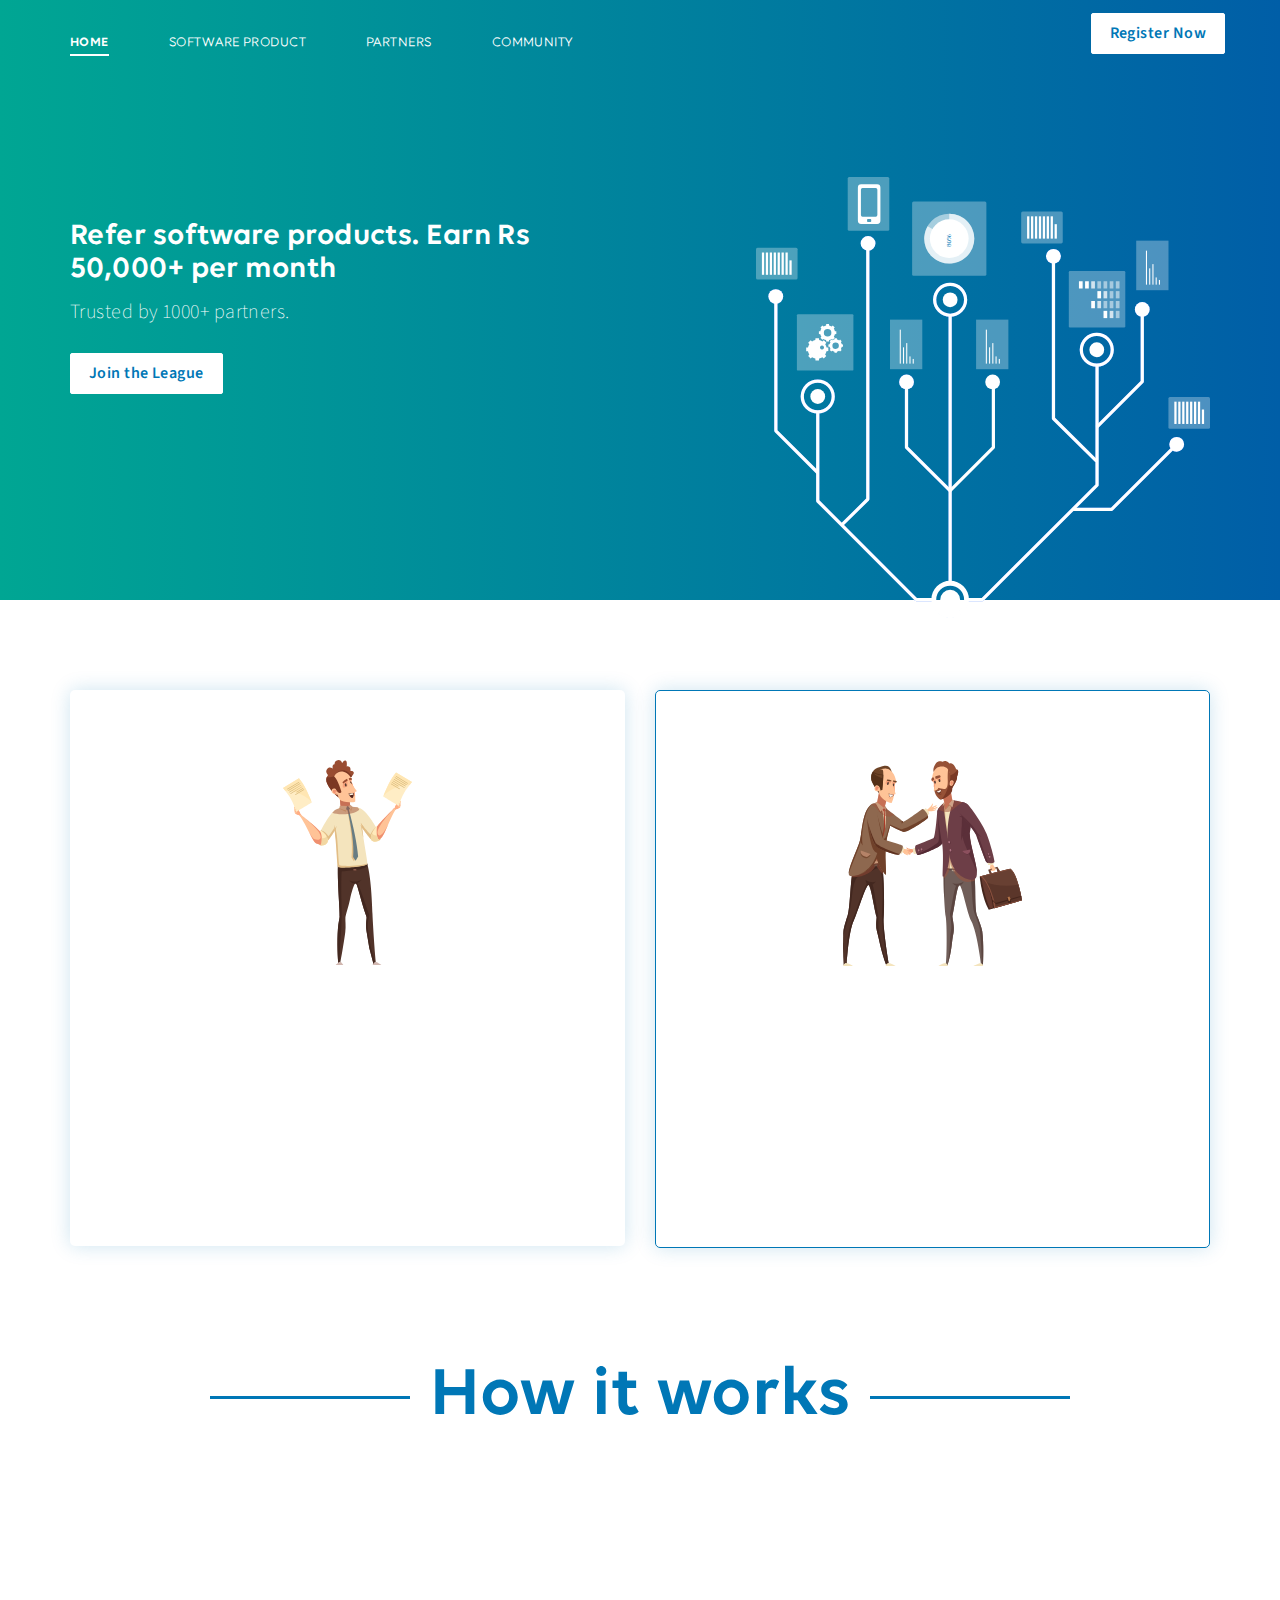
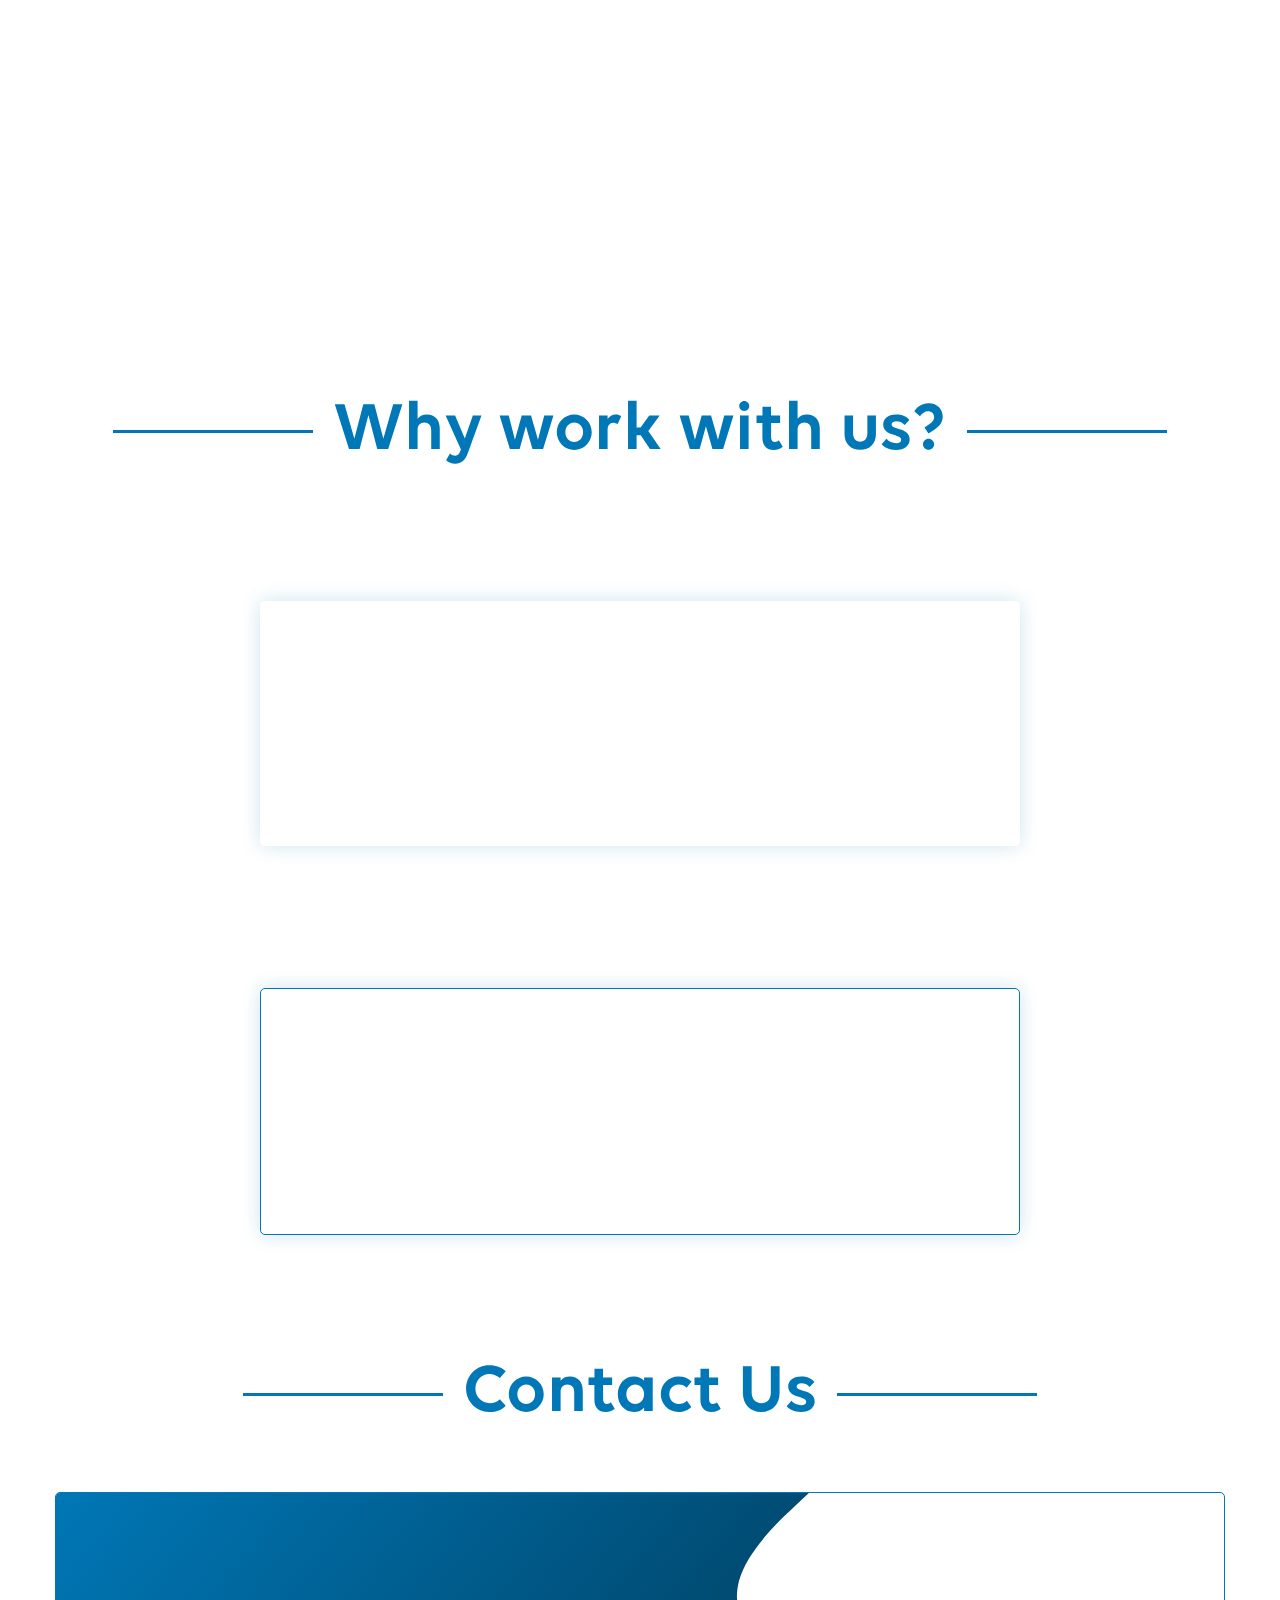
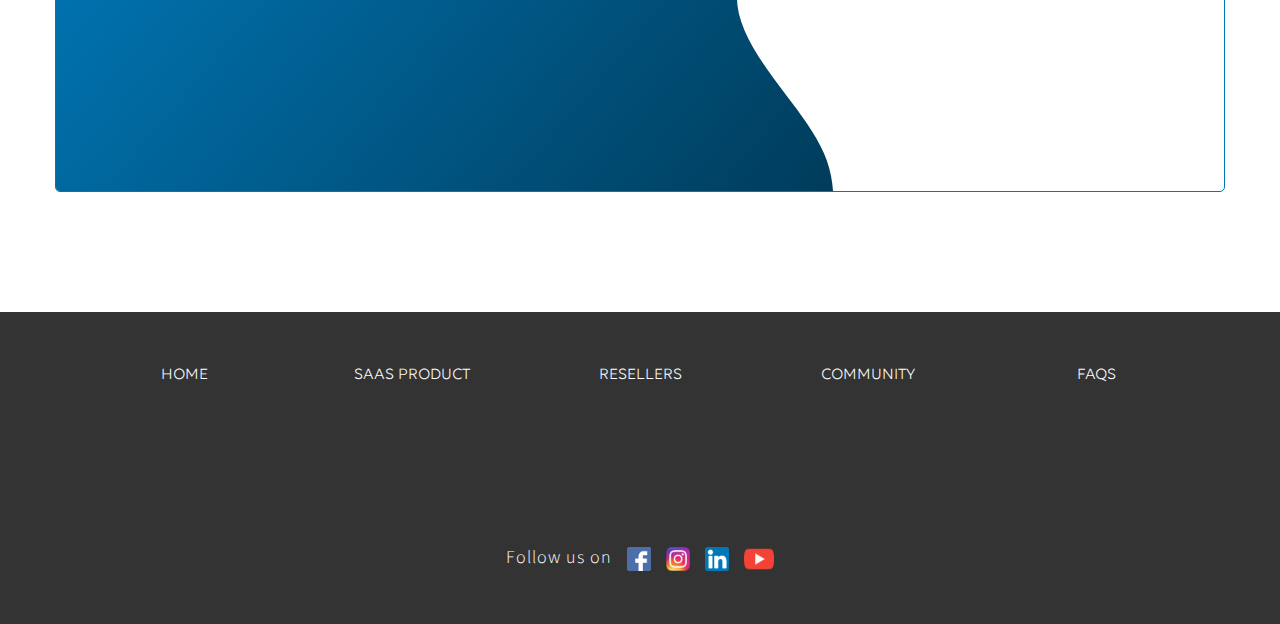
==== index.html @ a937698d "Update index.html" ====
<!DOCTYPE html PUBLIC "-//W3C//DTD XHTML 1.0 Strict//EN" "http://www.w3.org/TR/xhtml1/DTD/xhtml1-strict.dtd">
<html xmlns="http://www.w3.org/1999/xhtml">
<head>
  <title>Saas Products Interface</title>
  <meta name="description" content="" />
 <meta charset="utf-8" />
<meta http-equiv="X-UA-Compatible" content="IE=edge,chrome=1" />
<meta name="viewport" content="width=device-width, initial-scale=1" />
<link rel="icon" href="favicon.ico" type="image/x-icon">
<link rel="stylesheet" href="css/bootstrap.min.css" />
<link rel="stylesheet" href="css/animate.css" />
<link rel="stylesheet" href="css/font-awesome.min.css" />
<link rel="stylesheet" href="css/main.css" />
<link rel="stylesheet" href="fonts/volte.css" />
</head>

<body>
<!--header nav-->
<nav class="navbar navbar-default navbar-fixed-top" id="nav">
  <div class="container">
    <!-- Brand and toggle get grouped for better mobile display -->
    <div class="navbar-header pull-left">
      <button type="button" class="navbar-toggle collapsed" data-toggle="collapse" data-target="#bs-example-navbar-collapse-1" aria-expanded="false">
        <span class="sr-only">Toggle navigation</span>
        <span class="icon-bar"></span>
        <span class="icon-bar"></span>
        <span class="icon-bar"></span>
      </button>
<!--
      <a class="navbar-brand" href="index.php">
        <div class="clearfix"><img src="img/delight.svg"><sup>[BETA]</sup></div>
        <small class="ff">Delight programmed interface</small></a>
-->
    </div>
  <div class="collapse navbar-collapse pull-left" id="bs-example-navbar-collapse-1">      
      <ul class="nav navbar-nav">
          <li class="active"><a href="javascript:void(0)">HOME</a></li>
          <li><a href="https://saas.onepartner.in/#/" target="_blank">SOFTWARE PRODUCT</a></li>
          <li><a href="https://reseller.onepartner.in/#/" target="_blank">PARTNERS</a></li>
          <li><a href="https://community.onepartner.in/" target="_blank">COMMUNITY</a></li>
      </ul>
    </div>
	<ul class="nav navbar-nav navbar-right pull-right">
          <li>
		  	<div class="btn-nav"><a class="btn btn-white navbar-btn" href="#section2">Register Now</a>
            </div>
		  </li>
      </ul>  
	  <!-- /.navbar-collapse -->
  </div><!-- /.container-fluid -->
</nav>
	

<!--// header nav-->

<!--Banner-->
<div class="banner">
    <div class="container">
		<div class="clearfix row">
			<div class="col-md-6">
				<h2 class="wow fadeInDown" data-wow-delay=".20s">Refer software products. Earn Rs 50,000+ per month</h2>
				<p class="wow fadeInDown" data-wow-delay=".30s">Trusted by 1000+ partners.</p>        
				<a href="#section2" class="btn btn-white wow fadeIn" data-wow-delay=".60s">Join the League</a>
			</div>
			<div class="col-md-6">
				<img class="wow fadeInRight" data-wow-delay=".30s" src="images/banner.svg">
			</div>
		</div>
    </div>
</div>
<!--//Banner-->

	
<!-- Product-partner -->
<div class="propart" id="section2">
    <div class="container">
		<div class="clearfix row">
			<div class="col-md-6 text-center">
				<aside class="probox">
					<img class="wow fadeIn" data-wow-delay=".20s" src="images/saas-product.svg">
					<p class="wow fadeInUp" data-wow-delay=".40s">I'm a</p>
					<h3 class="wow fadeInUp" data-wow-delay=".50s">Software Product</h3>
					<p class="wow fadeInUp" data-wow-delay=".60s">List and create your partnership deals.</p>
					<!-- <a href="javascript:void(0)" class="btn wide btn-primary wow fadeIn mrT2" data-wow-delay=".40s">List Now</a> -->
					<a class="typeform-share button btn wide btn-primary wow fadeIn mrT2" href="https://form.typeform.com/to/AAhf4cL3" data-mode="popup"  target="_blank">List Now</a> <script> (function() { var qs,js,q,s,d=document, gi=d.getElementById, ce=d.createElement, gt=d.getElementsByTagName, id="typef_orm_share", b="https://embed.typeform.com/"; if(!gi.call(d,id)){ js=ce.call(d,"script"); js.id=id; js.src=b+"embed.js"; q=gt.call(d,"script")[0]; q.parentNode.insertBefore(js,q) } })() </script>
				</aside>
			</div>
			<div class="col-md-6 text-center">
				<aside class="resbox">
					<img class="wow fadeIn" data-wow-delay=".20s" src="images/reseller-partner.svg">
					<p class="wow fadeInUp" data-wow-delay=".40s">I'm a</p>
					<h3 class="wow fadeInUp" data-wow-delay=".50s">Reseller Partner</h3>
					<p class="wow fadeInUp" data-wow-delay=".60s">Apply to get access to Software Products.</p>
					<!-- <a href="javascript:void(0)" class="btn wide btn-default wow fadeIn mrT2" data-wow-delay=".40s">Apply Now</a> -->
					<a class="typeform-share button btn wide btn-default wow fadeIn mrT2" href="https://form.typeform.com/to/MLAmhXYV" data-mode="popup"  target="_blank">Apply Now </a> <script> (function() { var qs,js,q,s,d=document, gi=d.getElementById, ce=d.createElement, gt=d.getElementsByTagName, id="typef_orm_share", b="https://embed.typeform.com/"; if(!gi.call(d,id)){ js=ce.call(d,"script"); js.id=id; js.src=b+"embed.js"; q=gt.call(d,"script")[0]; q.parentNode.insertBefore(js,q) } })() </script>
				</aside>
			</div>
		</div>
    </div>
</div>
<!-- // Product-partner -->
	
	

<!--How it works-->
<div class="hiw" id="learning">
    <div class="container">
		<h3 class="hdline">How it works</h3>
		<h4 class="wow fadeIn" data-wow-delay=".20s">For Software Products</h4>
		<div class="clearfix">
			<div class="col-md-4 wow fadeInLeft" data-wow-delay=".20s">
				List your product affiliate/reseller programs.
			</div>
			<div class="col-md-1 wow rollIn" data-wow-delay="1.2s">
				<i class="fa fa-chevron-right"></i>
			</div>
			<div class="col-md-4 wow fadeInLeft" data-wow-delay=".80s">
				We will connect you with verified partners.
			</div>
			<div class="col-md-1 wow rollIn" data-wow-delay="1.5s">
				<i class="fa fa-chevron-right"></i>
			</div>
			<div class="col-md-2 wow fadeInLeft" data-wow-delay="1.20s">
				Generate leads!
			</div>
		</div>
		
		<h4 class="wow fadeIn" data-wow-delay=".40s">For Partners</h4>
		<div class="clearfix">
			<div class="col-md-4 wow fadeInLeft" data-wow-delay=".40s">
				List your profile and partner with Software products.
			</div>
			<div class="col-md-1 wow rollIn" data-wow-delay="1.4s">
				<i class="fa fa-chevron-right"></i>
			</div>
			<div class="col-md-4 wow fadeInLeft" data-wow-delay="1s">
				We will help you get learning <br class="hidden-xs"> materials.
			</div>
			<div class="col-md-1 wow rollIn" data-wow-delay="1.7s">
				<i class="fa fa-chevron-right"></i>
			</div>
			<div class="col-md-2 pdT15 wow fadeInLeft" data-wow-delay="1.40s">
				Refer more! <br class="hidden-xs"> Earn more!
			</div>
		</div>
    </div>
	
</div>
<!--//How it works-->
	
<!--What you can get-->
<div class="wycg">
    <div class="container">
		<h3 class="hdline">Why work with us?</h3>
		<h4 class="wow fadeIn" data-wow-delay=".20s">For Software Products</h4>
		<div class="clearfix">
			<div class="col-md-8 col-md-offset-2">
				<ul>
					<li class="wow fadeInUp" data-wow-delay=".20s"><b>&bull;</b> Global outreach</li>
					<li class="wow fadeInUp" data-wow-delay=".30s"><b>&bull;</b> 1000+ partners</li>
					<li class="wow fadeInUp" data-wow-delay=".40s"><b>&bull;</b> Verified profiles</li>
					<li class="wow fadeInUp" data-wow-delay=".50s"><b>&bull;</b> Cross selling options</li>
				</ul>
				<!-- <a href="javascript:void(0)" class="btn wide btn-primary wow fadeIn mrT2" data-wow-delay=".60s">List Now</a> -->
				<a class="typeform-share button btn wide btn-primary wow fadeIn mrT2" href="https://form.typeform.com/to/AAhf4cL3" data-mode="popup"  target="_blank">List Now</a> <script> (function() { var qs,js,q,s,d=document, gi=d.getElementById, ce=d.createElement, gt=d.getElementsByTagName, id="typef_orm_share", b="https://embed.typeform.com/"; if(!gi.call(d,id)){ js=ce.call(d,"script"); js.id=id; js.src=b+"embed.js"; q=gt.call(d,"script")[0]; q.parentNode.insertBefore(js,q) } })() </script>
			</div>
		</div>
		
		<h4 class="wow fadeIn" data-wow-delay=".20s">For Partners</h4>
		<div class="clearfix">
			<div class="col-md-8 col-md-offset-2 bdr">
				<ul>
					<li class="wow fadeInUp" data-wow-delay=".20s"><b>&bull;</b> Secondary income</li>
					<li class="wow fadeInUp" data-wow-delay=".30s"><b>&bull;</b> Best deals</li>
					<li class="wow fadeInUp" data-wow-delay=".40s"><b>&bull;</b> Useful products</li>
					<li class="wow fadeInUp" data-wow-delay=".50s"><b>&bull;</b> Priority support</li>
				</ul>
				<!-- <a href="javascript:void(0)" class="btn wide btn-default wow fadeIn mrT2" data-wow-delay=".60s">Apply Now</a> -->
				<a class="typeform-share button btn wide btn-default wow fadeIn mrT2" href="https://form.typeform.com/to/MLAmhXYV" data-mode="popup"  target="_blank">Apply Now </a> <script> (function() { var qs,js,q,s,d=document, gi=d.getElementById, ce=d.createElement, gt=d.getElementsByTagName, id="typef_orm_share", b="https://embed.typeform.com/"; if(!gi.call(d,id)){ js=ce.call(d,"script"); js.id=id; js.src=b+"embed.js"; q=gt.call(d,"script")[0]; q.parentNode.insertBefore(js,q) } })() </script>
			</div>
		</div>
		
    </div>
	
</div>
<!--//What you can get-->
	
	
<!--Contact Us-->
<div class="contact">
	<div class="container">
		<h3 class="hdline">Contact Us</h3>
		
		<div class="clearfix row">
			<div class="col-md-8">
			 	<big class="wow fadeInDown" data-wow-delay=".30s">Reach out to know more!</big>
				<!-- <a href="javascript:void(0)" class="btn wide btn-white wow fadeIn mrT2" data-wow-delay=".50s">Contact Us</a> -->
				<a class="typeform-share button btn wide btn-white wow fadeIn mrT2" href="https://form.typeform.com/to/KUImVdnb" data-mode="popup"  target="_blank">Contact Us </a> <script> (function() { var qs,js,q,s,d=document, gi=d.getElementById, ce=d.createElement, gt=d.getElementsByTagName, id="typef_orm_share", b="https://embed.typeform.com/"; if(!gi.call(d,id)){ js=ce.call(d,"script"); js.id=id; js.src=b+"embed.js"; q=gt.call(d,"script")[0]; q.parentNode.insertBefore(js,q) } })() </script>
			</div>
			
			<div class="col-md-4 text-center">
				<svg xmlns="http://www.w3.org/2000/svg" viewBox="0 0 1440 320">
				  	<path fill="#ffffff" fill-opacity="1" d="M0,256L60,261.3C120,267,240,277,360,256C480,235,600,181,720,138.7C840,96,960,64,1080,80C1200,96,1320,160,1380,192L1440,224L1440,320L1380,320C1320,320,1200,320,1080,320C960,320,840,320,720,320C600,320,480,320,360,320C240,320,120,320,60,320L0,320Z"></path>
				</svg>
				<img src="images/contact.svg" class="wow fadeInRight" data-wow-delay=".80s">
			</div>
		</div>
	</div>
</div>
<!--//Contact Us-->
	
<!--Footer-->
<footer class="clearfix">
	<div class="container">
        <div class="links">
        	<a href="#nav"><span>HOME</span></a>
			<a href="https://saas.onepartner.in/#/" target="_blank">SaaS Product</span></a>
			<a href="https://reseller.onepartner.in/#/" target="_blank">Resellers</span></a>
			<a href="https://community.onepartner.in/"><span>Community</span></a>
			<a href="https://faqs.onepartner.in/#/" target="_blank"><span>FAQs</span></a>
        </div>
		
        <div class="text-center">
			<form class="clearfix subscribe" id="subscribe">
				<input type="email" id="email" placeholder="Enter your email address" class="wow fadeIn" data-wow-delay=".40s" required>
				<button type="submit" class="btn wide btn-white wow fadeIn" data-wow-delay=".50s">Subscribe</button>
				<div id="result" class="text-success" style="margin-top: 10px;"></div>
			</form>
            <div class="follow">
                <span>Follow us on </span>
				<a target="_blank"><img src="images/facebook.png"></a>
				<a target="_blank"><img src="images/instagram.png"></a>
				<a target="_blank"><img src="images/linkedin.png"></a>
				<a target="_blank"><img src="images/youtube.png"></a>
            </div>
        </div>
    </div>
</footer>
	
	<!-- Start of Async Drift Code -->
<script>
"use strict";
!function() {
  var t = window.driftt = window.drift = window.driftt || [];
  if (!t.init) {
    if (t.invoked) return void (window.console && console.error && console.error("Drift snippet included twice."));
    t.invoked = !0, t.methods = [ "identify", "config", "track", "reset", "debug", "show", "ping", "page", "hide", "off", "on" ], 
    t.factory = function(e) {
      return function() {
        var n = Array.prototype.slice.call(arguments);
        return n.unshift(e), t.push(n), t;
      };
    }, t.methods.forEach(function(e) {
      t[e] = t.factory(e);
    }), t.load = function(t) {
      var e = 3e5, n = Math.ceil(new Date() / e) * e, o = document.createElement("script");
      o.type = "text/javascript", o.async = !0, o.crossorigin = "anonymous", o.src = "https://js.driftt.com/include/" + n + "/" + t + ".js";
      var i = document.getElementsByTagName("script")[0];
      i.parentNode.insertBefore(o, i);
    };
  }
}();
drift.SNIPPET_VERSION = '0.3.1';
drift.load('hicfp6d7xf47');
</script>
<!-- End of Async Drift Code -->


<script src="js/jquery-3.2.1.min.js"></script>
<script src="js/modernizr-2.8.3.min.js"></script>
<script src="js/bootstrap.min.js"></script>
<script type="text/javascript" src="js/wow.js"></script>
<script>
//jquery auto height
jQuery.fn.autoHeight = function(options) {
    var defaults = {
        textColor: "#000"        
    };
    var opt = $.extend( {}, defaults, options );
    return this.each(function() {
		var ele = $(this);
        function setHeight(){
        	var windowHeight = $(window).height();
	        ele.css({"height" : windowHeight});
        }
    	setHeight();
    	$(window).resize(function() {
	    	setHeight();    
		});
    });
};

$(function() {
	$(".autoHeight").autoHeight();
});

//scroll page on hash
$(function() {
  $('a[href*="#"]:not([href="#"])').click(function() {
    if (location.pathname.replace(/^\//,'') == this.pathname.replace(/^\//,'') && location.hostname == this.hostname) {
      var target = $(this.hash);
      target = target.length ? target : $('[name=' + this.hash.slice(1) +']');
      if (target.length) {
        $('html, body').animate({
          scrollTop: target.offset().top
        }, 1000);
        return false;
      }
    }
  });
});	

$("#subscribe").submit(function(event){
	event.preventDefault();
	var email = $("#email").val();
	$.ajax({
		url: "https://sokt.io/HZ8FkWxVJ5raUYfhGBzh/integrators-subscribers",
		cache: false,
		data: {email : email},
		success: function(html){
			$("#result").append("Subscribed successfully!");
		}
	});
})
</script>
	
</body>
</html>
---- css/main.css ----
@import url('https://fonts.googleapis.com/css2?family=Source+Sans+Pro&display=swap');

body{font-family: 'Source Sans Pro', sans-serif; letter-spacing: .03em; color:#333; font-size:15px; line-height:26px; font-weight:300}
a{outline:none !important}
h1,h2,h3,h4,h5,.volte{font-family:'Volte Semibold', sans-serif;}
h4{font-size: 38px; margin-bottom: 30px}
p{line-height:32px; font-size: 20px; font-weight:100; margin: 0}
.pd{padding:5px}.pd1{padding:10px}.pd15{padding:15px}.pd2{padding:20px}.pd3{padding:30px}.pd4{padding:40px}.pdT{padding-top:5px}.pdB{padding-bottom:5px}.pdL{padding-left:5px}.pdR{padding-right:5px}.pdT1{padding-top:10px}.pdB1{padding-bottom:10px}.pdL1{padding-left:10px}.pdR1{padding-right:10px}.pdT2{padding-top:20px}.pdB2{padding-bottom:20px}.pdL2{padding-left:20px}.pdR2{padding-right:20px}.pdT3{padding-top:30px}.pdB3{padding-bottom:30px}.pdL3{padding-left:30px}.pdR3{padding-right:30px}.pdT4{padding-top:40px}.pdB4{padding-bottom:40px}.pdL4{padding-left:40px}.pdR4{padding-right:40px}.pd0{padding:0}.mr{margin:5px}.mr1{margin:10px}.mr15{margin:15px}.mr2{margin:20px}.mr3{margin:30px}.mr4{margin:40px}.mrT{margin-top:5px}.mrB{margin-bottom:5px}.mrL{margin-left:5px}.mrR{margin-right:5px}.mrT1{margin-top:10px}.mrB1{margin-bottom:10px}.mrL1{margin-left:10px}.mrR1{margin-right:10px}.mrB2{margin-bottom:20px}.mrL2{margin-left:20px}.mrR2{margin-right:20px}.mrT3{margin-top:30px}.mrB3{margin-bottom:30px}.mrL3{margin-left:30px}.mrR3{margin-right:30px}.mrT2{margin-top:20px}.mrT4{margin-top:40px}.mrT5{margin-top:50px}.mrB4{margin-bottom:40px}.mrL4{margin-left:40px}.mrR4{margin-right:40px}.mrC{margin:0 auto;}.pdT15{padding-top: 15px !important}

/*
::selection {background:#444; color:#fff}
::-moz-selection {background:#444; color:#fff}
*/
input::-webkit-outer-spin-button,
input::-webkit-inner-spin-button {-webkit-appearance: none; margin: 0;}
input[type=number] { -moz-appearance:textfield;}


/*Custom buttons*/
.btn{font-weight:600; transition:.3s all; border-width: 1px; border-radius: 2px !important; font-size: 16px; border-color:transparent; padding:8px 18px; border-radius: 0;}
.btn.wide{padding: 8px 38px}
.btn-primary{background:#0077B6; color:#fff; border-color:#0077B6;}
.btn-primary:hover, .btn-primary:focus{background:#016da7 !important; border-color:#0077B6;}
.btn-default{background:#fff; color:#0077B6; border-color:#0077B6;}
.btn-default:hover, .btn-default:focus{background:#fff;color:#333;border-color:#0077B6;}
.btn-white{background:#fff; color:#0077B6; border-color:#fff;}
.btn-white:hover, .btn-white:focus{color:#333}

/*Navbar*/
.navbar{padding:5px 15px; font-weight:600; margin: 0; background: transparent; border: none; position: absolute}
.navbar-brand{margin-top:-5px; letter-spacing:1px}
.navbar-brand h4{color:#444; margin:0 4px 0 0; font-weight:700; float:left;}
.navbar-default .navbar-brand {color:#bbb; font-size:12px;}
.navbar-default .navbar-brand img{height: 24px; margin-right: 10px;}
.navbar-default .navbar-nav > li > a { color: #fff !important; margin: 5px 16px 7px 0; padding: 18px 0 2px; line-height: 22px; font-size: 13px; margin-right: 60px; font-family:'Volte Light', sans-serif;}
.navbar-default .navbar-nav > li.active a{font-family:'Volte Semibold', sans-serif; background: transparent}
.navbar-default .navbar-nav > li > a:hover, .navbar-default .navbar-nav > .open > a, .navbar-default .navbar-nav > .open > a:focus, .navbar-default .navbar-nav > .open > a:hover{background:transparent !important; color:#fff !important;}
.navbar-default .navbar-nav > li > a:before, footer .links a span:before {display: block; overflow: hidden; content: ""; position: absolute; bottom: 0; left: 50%; width: 0; height: 2px; opacity: 0; border-bottom-width: 2px; border-bottom-style: solid; border-bottom-color: #fff; z-index: 0; -webkit-transition: width .35s ease 0s,left .35s ease 0s,opacity .7s ease 0s; transition: width .35s ease 0s,left .35s ease 0s,opacity .7s ease 0s;}
.navbar-default .navbar-nav > li > a:hover:before, .navbar-default .navbar-nav > li.active > a:before, footer .links a:hover span:before {
	left: 0; width: 100%; opacity: 1;}
.navbar-default .navbar-toggle .icon-bar{background-color: #fff;}
.navbar-default .navbar-toggle:focus, .navbar-default .navbar-toggle:hover{background-color: transparent;}
.navbar-default .navbar-collapse{border-color:#f5f5f5; margin-top:4px; padding: 0}

/*Banner*/
.banner{background: transparent linear-gradient(90deg, #00A693 0%, #005EA7 100%) 0% 0% no-repeat padding-box; padding-top:200px; color: #fff; height: 600px; position: relative}
.banner h1{margin: 0 0 15px; font-size: 50px; line-height: 65px;}
.banner p{margin: 0 0 25px;}
.banner img {float: right;margin-top: -23px;}

/*Product Reseller section*/
.propart{padding:90px 0 35px}
.propart aside{box-shadow: 0px 0px 20px #0077B633; padding: 70px 30px; margin-bottom: 15px; border-radius: 5px}	
.propart aside img{margin-bottom: 40px;}
.propart .probox{color:#0077B6}
.propart .resbox{border: 1px solid #0077B6}
.propart h3{font-size: 36px; margin: 7px 0 0;}

/*how it works*/
.hdline{font-size: 70px;font-weight: bold;color: #0077B6;position: relative;width: max-content;margin: 60px auto;}
.hdline:before{content: "";height: 3px;width: 200px;position: absolute;background: #0077B6;left: -220px;top: 49%;}
.hdline:after{content: "";height: 3px;width: 200px;position: absolute;background: #0077B6;right: -220px;top: 49%;}
.hiw{font-size: 18px}
.hiw .col-md-4, .hiw .col-md-2 {border: 1px solid #0077B6; border-radius: 5px; padding: 15px 22px; height: 82px;}
.hiw .col-md-1{text-align: center; padding-top: 30px; color:#0077B6 }
.hiw .col-md-2{padding-top: 28px;}
.hiw .clearfix{padding-bottom: 60px}

/*What you can get*/
.wycg{font-size: 22px;}
.wycg .col-md-8{box-shadow: 0px 0px 20px #0077B633; text-align: center; padding: 40px; margin-bottom: 60px; border-radius: 5px}
.wycg .col-md-8.bdr{border: 1px solid #0077B6;}
.wycg ul li{width: 41%; display: inline-block; text-align: left; padding: 10px 0;}
.wycg ul li b{font-size: 26px; margin-right: 6px;}
.wycg h4{text-align: center}

.contact {padding-bottom: 120px;}   
.contact .col-md-8{background: transparent linear-gradient(130deg, #0077B6 0%, #003C5B 100%) 0% 0% no-repeat padding-box; color: #fff; height: 300px}
.contact .clearfix{border: 1px solid #0077B6; border-radius: 5px; height: 300px; overflow: hidden;}
.contact .col-md-8{padding: 80px 0 0 120px}
.contact .col-md-8 big{font-size: 42px; letter-spacing: 0; display: block;line-height: 62px;}
.contact .col-md-4{padding: 40px}
.contact svg{width: 360px; transform: rotate(-90deg) scaleY(2); position: absolute; left: -236px; top: 138px;}

/*Footer*/
footer{background:#333;letter-spacing:1px;color:#fff;font-size: 18px;}
footer .links {text-transform: uppercase;font-family:'Volte Regular', sans-serif;padding: 50px 0;letter-spacing: 0;}
footer .links a{color:#fff;font-size: 16px;width: 20%;display: block;float: left;text-align: center; text-decoration: none}
footer .links a span{position: relative; padding: 3px}
footer input { height: 40px; width: 300px; display: inline-block; position: relative; top: 2px; border-radius: 2px; border: 0; margin-right: 8px; color: #333; padding: 10px 15px;}
footer input::placeholder {color: #CFCFCF;}
footer .btn-white{display: inline-block; color: #333; letter-spacing: .01em}
footer .btn-white:hover{color: #0077B6}
footer .subscribe{padding: 30px 0 0;}
footer .follow{padding: 50px 0;}
footer .follow a{margin-left: 10px; cursor: pointer}
footer .follow a:hover{opacity: .85}

@media (max-width:767px) {
	.navbar-default .navbar-collapse{position: fixed; left: 0px; background: #1b4459; margin: 0; padding: 10px 15px; top: 58px; width: 100%;;    border-color: rgba(0,0,0,.3);}
	.container{padding: 30px 15px}
	.navbar .container{padding: 0 0 0 15px }
	.navbar .navbar-nav{margin: 0}
	.navbar-default .navbar-nav > li > a{padding: 4px 0; width:max-content}
	.navbar .btn{font-size: 14px; padding: 5px 14px;}
	h1, h3{font-size:26px; line-height:36px}
	h1{margin-top:0}
	h4{font-size: 26px; margin-bottom: 20px; text-align: center;}
	p{font-size:16px;line-height: 26px;}
	.hdline{font-size:30px;}
	.hdline:before{width: 50px; left: -60px; height: 2px}
	.hdline:after{width: 50px; right: -60px; height: 2px}
	.navbar-fixed-bottom .navbar-collapse, .navbar-fixed-top .navbar-collapse{max-height: inherit;position: absolute;}
	.banner{padding-top: 95px;}
	.banner h1 { margin: -50px 0 15px; font-size: 24px; line-height: 36px; }
	.banner img { float: none; margin: 44px auto 0; width: 267px; display: block; }
	.propart h3 { font-size: 30px; margin: 0; }
	.hdline{margin: 20px auto; max-width: 66%; text-align: center}
	.propart{padding:30px 0 0}
	.propart .container{padding: 0 15px}
	.propart aside{padding: 40px 15px}
	.hiw,.wycg { font-size: 16px; }
	.hiw .col-md-4, .hiw .col-md-2{text-align: center;height: auto;}
	.hiw .col-md-1, .hiw .col-md-2{padding: 15px}
	.hiw .col-md-1 .fa{transform: rotate(90deg);}
	.hiw .clearfix {padding-bottom: 30px;}
	.hiw .container {padding-bottom: 0;}
	.wycg .container {padding-top: 0;padding-bottom: 0;}
	.contact .container {padding-top: 0;}
	.wycg .col-md-8{padding: 20px 30px; margin-bottom: 30px;}
	.wycg ul{padding: 0}
	.wycg ul li{width: 100%; padding: 5px 0}
	.wycg .btn.wide{margin: 10px 0}
	.contact .col-md-8, .contact .col-md-4{padding: 30px; height: auto}
	.contact .col-md-8{padding-bottom: 150px}
	.contact{padding-bottom: 0}
	.contact .clearfix{height: auto; text-align: center; margin: auto}
	.contact .col-md-8 big{font-size: 30px; line-height: 40px}
	.contact svg { width: 100%; transform: rotate(0) scaleY(1); position: absolute; left: 0; top: auto; bottom: 280px;}
	footer .links{padding: 0}
	footer .links a{width: 50%; text-align: left; margin-bottom: 10px;}
	footer input{margin:20px 0; width: 100%; max-width: 400px}
	footer .follow { padding: 40px 0 0; }
	
	/*=========STOP ANIMATE CSS IN RESPONSIVE=========*/
	.animated {
		/*CSS transitions*/
		-o-transition-property: none !important;
		-moz-transition-property: none !important;
		-ms-transition-property: none !important;
		-webkit-transition-property: none !important;
		transition-property: none !important;
		/*CSS transforms*/
		-o-transform: none !important;
		-moz-transform: none !important;
		-ms-transform: none !important;
		-webkit-transform: none !important;
		transform: none !important;
		/*CSS animations*/
		-webkit-animation: none !important;
		-moz-animation: none !important;
		-o-animation: none !important;
		-ms-animation: none !important;
		animation: none !important;
	}
}
@media (max-width:400px) {
	.contact .col-md-8{padding-bottom: 100px}
}
---- fonts/volte.css ----
/* #### Generated By: http://www.cufonfonts.com #### */

@font-face {
font-family: 'Volte Regular Italic';
font-style: normal;
font-weight: normal;
src: local('Volte Regular Italic'), url('Volte Regular Italic.woff') format('woff');
}


@font-face {
font-family: 'Volte Regular';
font-style: normal;
font-weight: normal;
src: local('Volte Regular'), url('Volte.woff') format('woff');
}


@font-face {
font-family: 'Volte Light Italic';
font-style: normal;
font-weight: normal;
src: local('Volte Light Italic'), url('Volte Light Italic.woff') format('woff');
}


@font-face {
font-family: 'Volte Light';
font-style: normal;
font-weight: normal;
src: local('Volte Light'), url('Volte Light.woff') format('woff');
}


@font-face {
font-family: 'Volte Medium Italic';
font-style: normal;
font-weight: normal;
src: local('Volte Medium Italic'), url('Volte Medium Italic.woff') format('woff');
}


@font-face {
font-family: 'Volte Medium';
font-style: normal;
font-weight: normal;
src: local('Volte Medium'), url('Volte Medium.woff') format('woff');
}


@font-face {
font-family: 'Volte Semibold Italic';
font-style: normal;
font-weight: normal;
src: local('Volte Semibold Italic'), url('Volte Semibold Italic.woff') format('woff');
}


@font-face {
font-family: 'Volte Semibold';
font-style: normal;
font-weight: normal;
src: local('Volte Semibold'), url('Volte Semibold.woff') format('woff');
}


@font-face {
font-family: 'Volte Bold Italic';
font-style: normal;
font-weight: normal;
src: local('Volte Bold Italic'), url('Volte Bold Italic.woff') format('woff');
}


@font-face {
font-family: 'Volte Bold';
font-style: normal;
font-weight: normal;
src: local('Volte Bold'), url('Volte Bold.woff') format('woff');
}
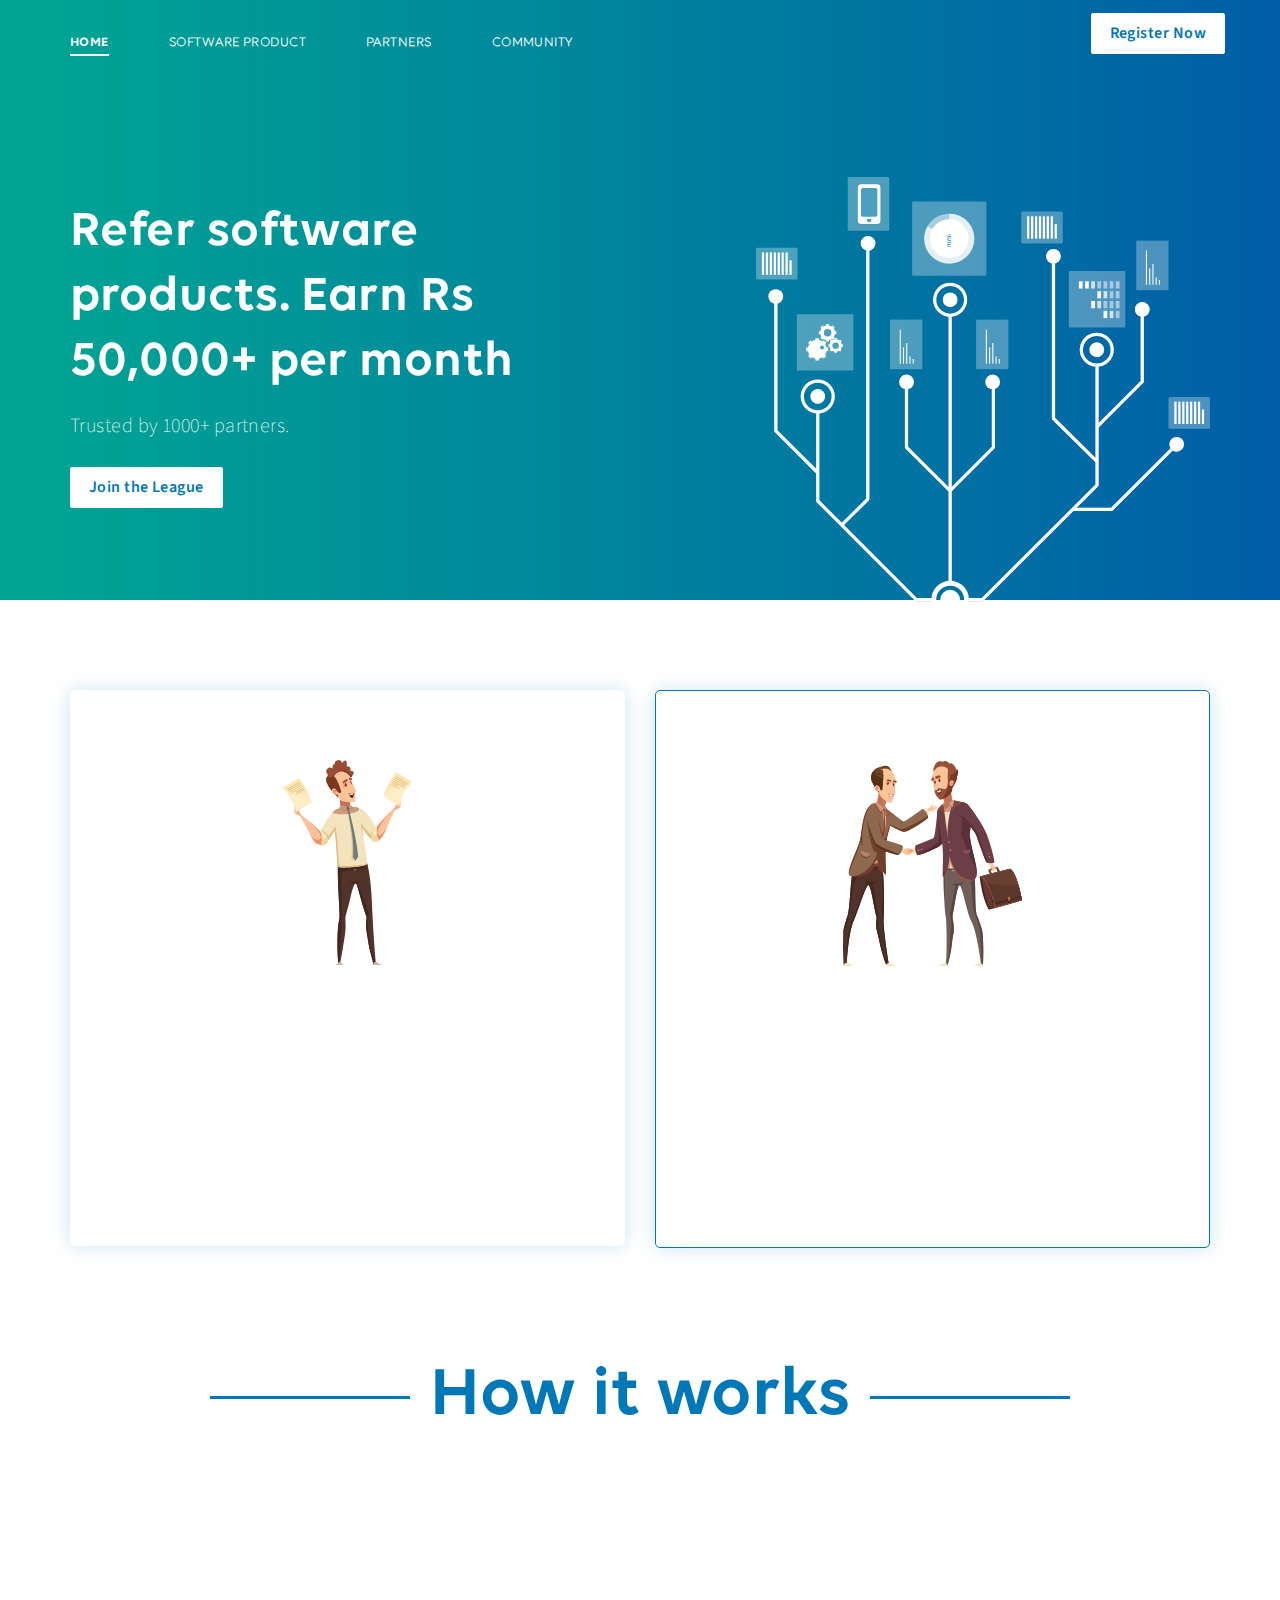
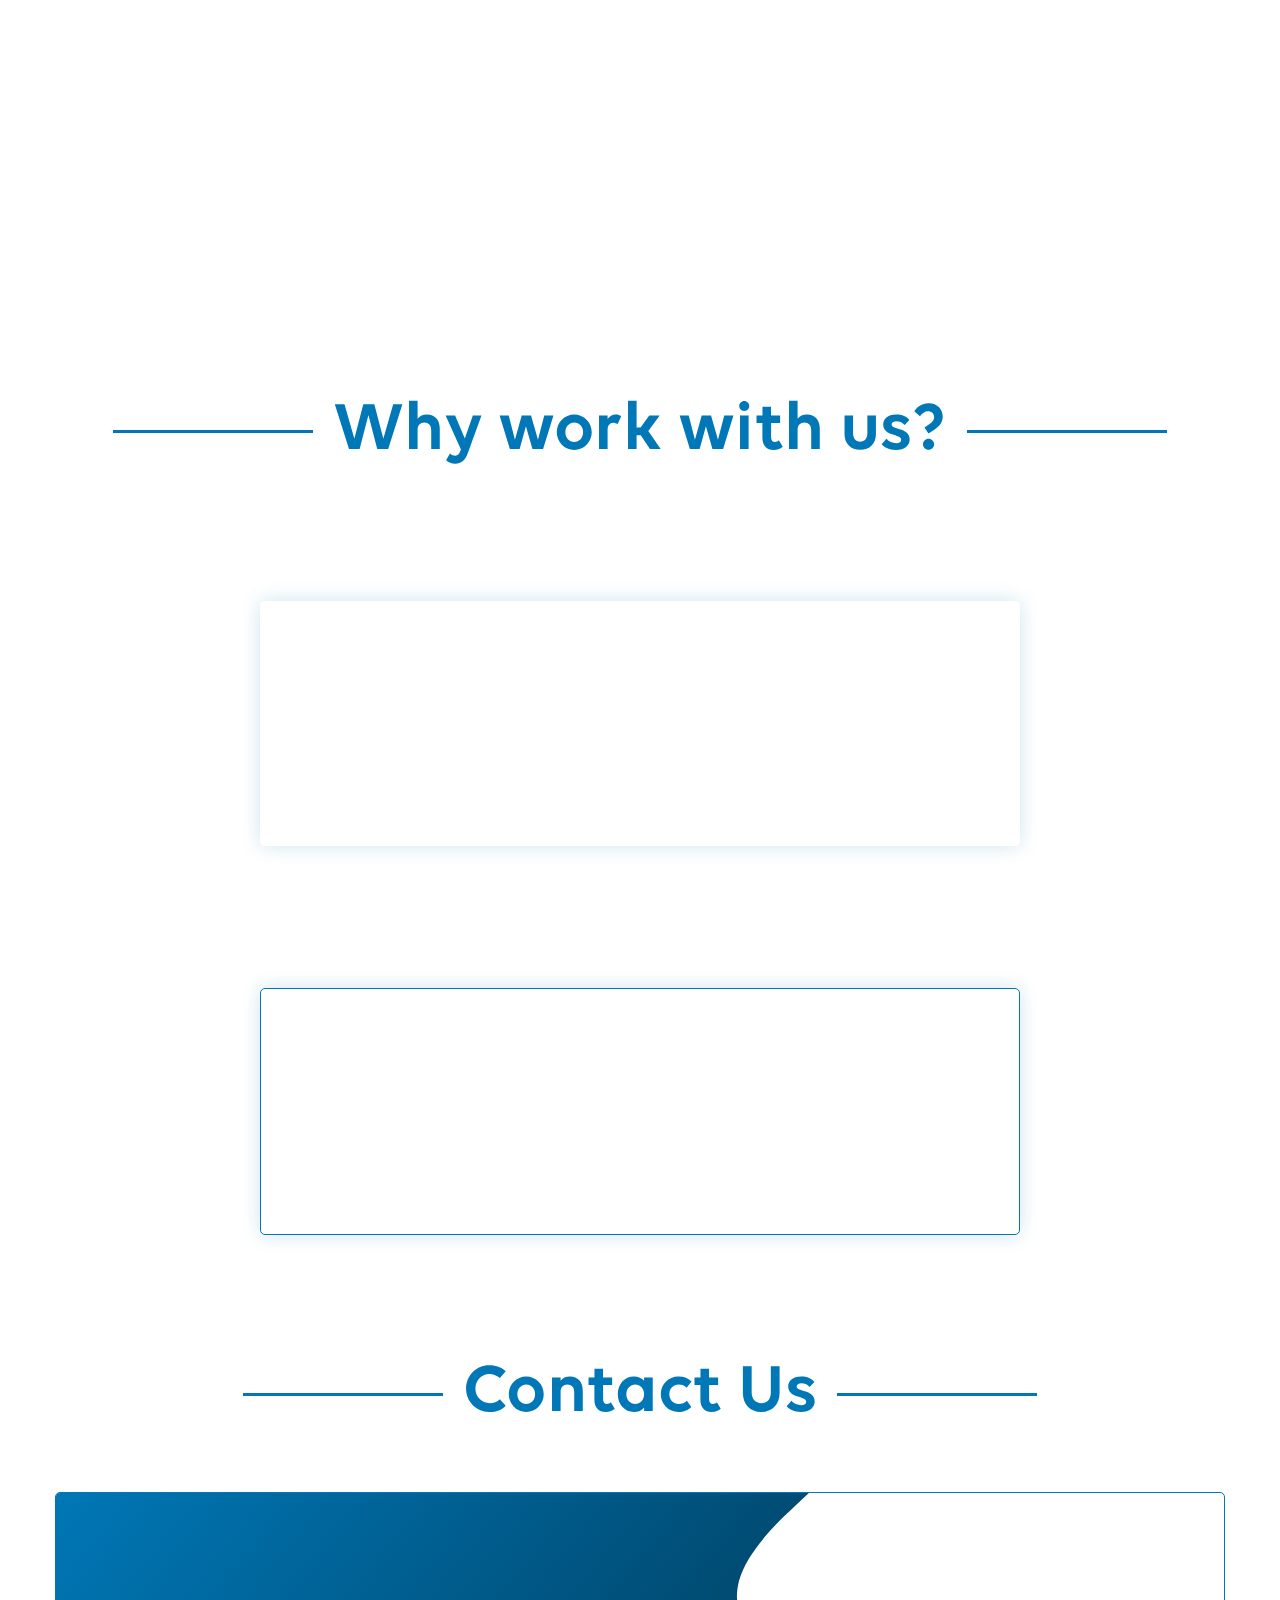
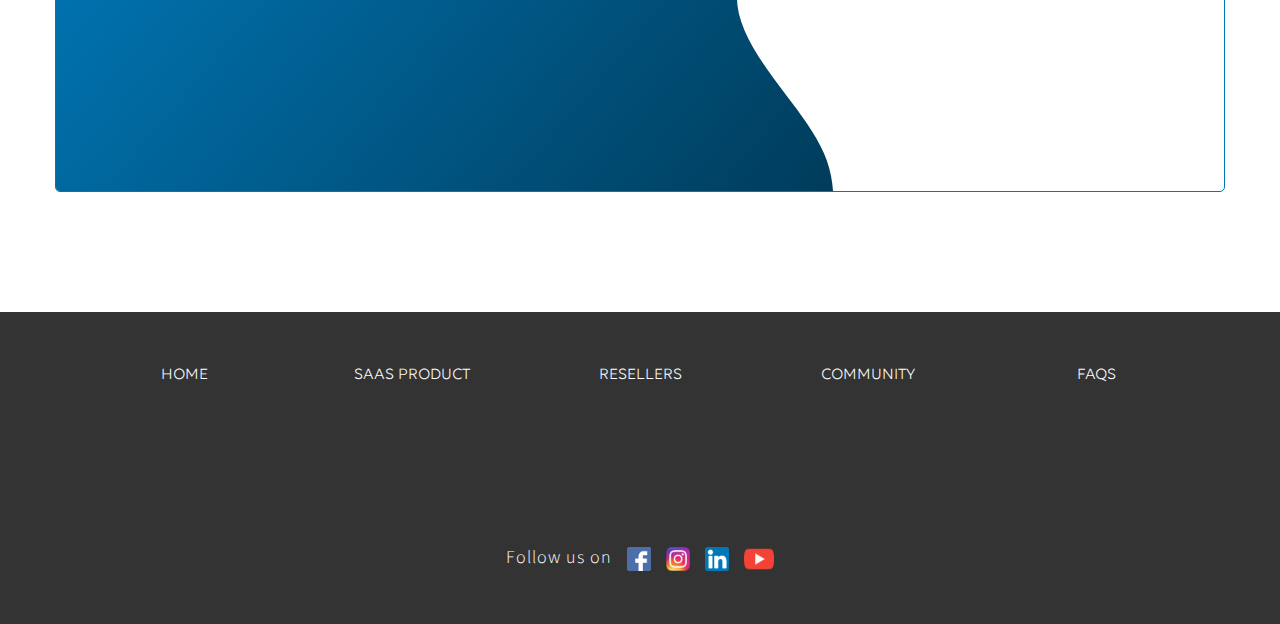
==== commit 2205b7e9: "Update index.html" ====
--- a/index.html
+++ b/index.html
@@ -58,7 +58,7 @@
     <div class="container">
 		<div class="clearfix row">
 			<div class="col-md-6">
-				<h2 class="wow fadeInDown" data-wow-delay=".20s">Refer software products. Earn Rs 50,000+ per month</h2>
+				<h1 class="wow fadeInDown" data-wow-delay=".20s">Refer software products. Earn Rs 50,000+ per month</h1>
 				<p class="wow fadeInDown" data-wow-delay=".30s">Trusted by 1000+ partners.</p>        
 				<a href="#section2" class="btn btn-white wow fadeIn" data-wow-delay=".60s">Join the League</a>
 			</div>
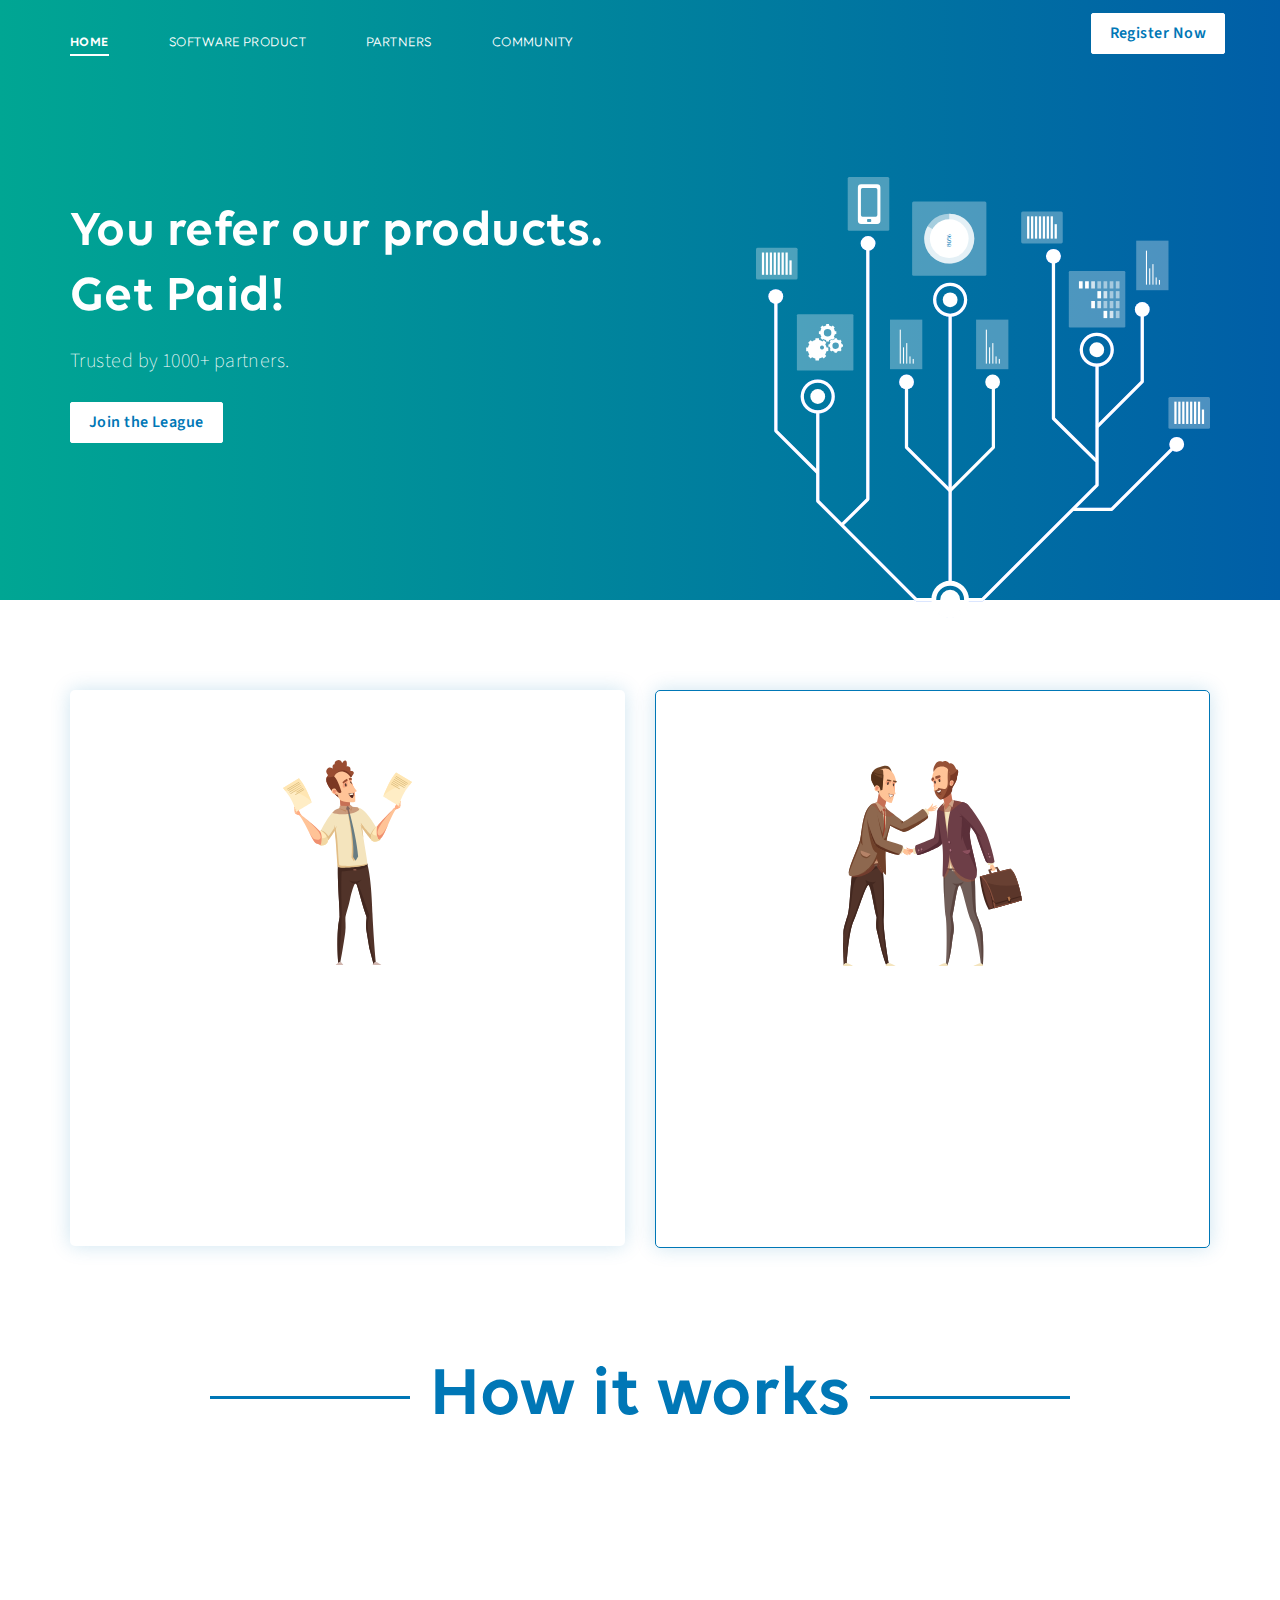
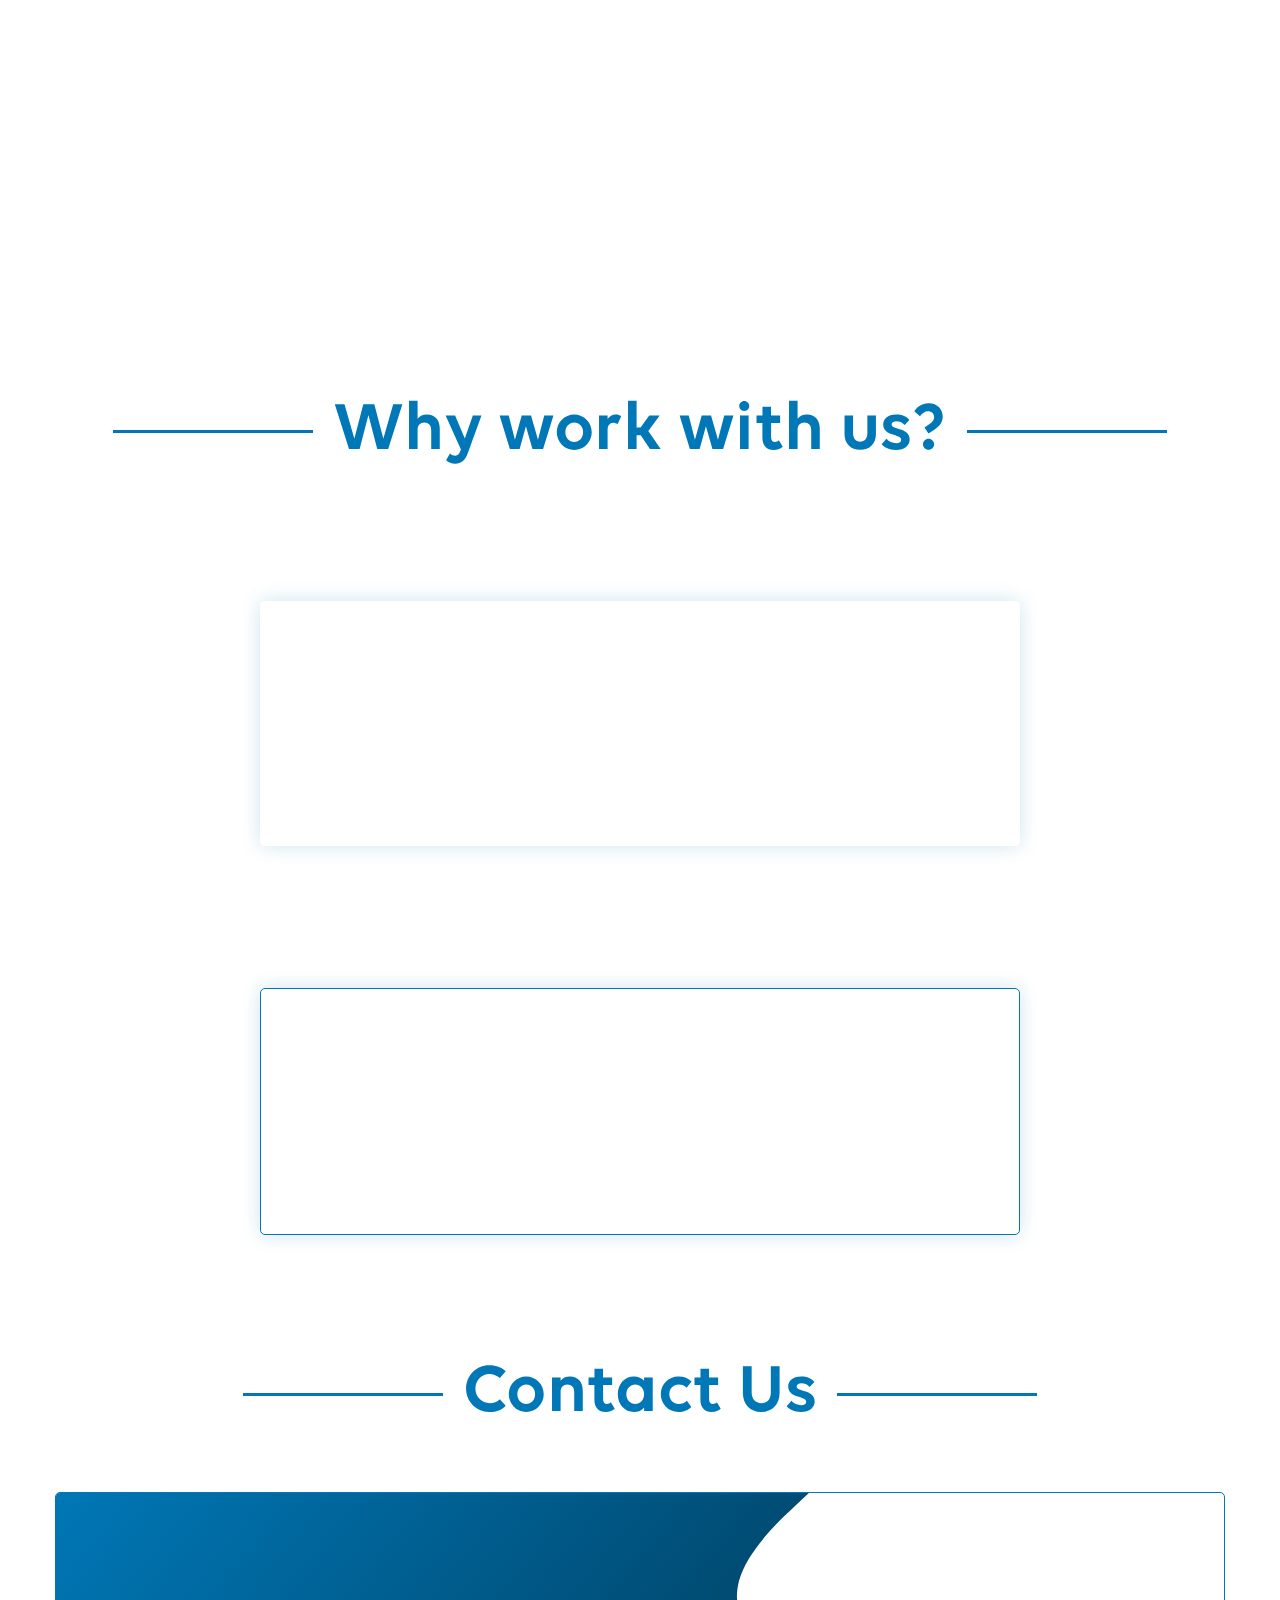
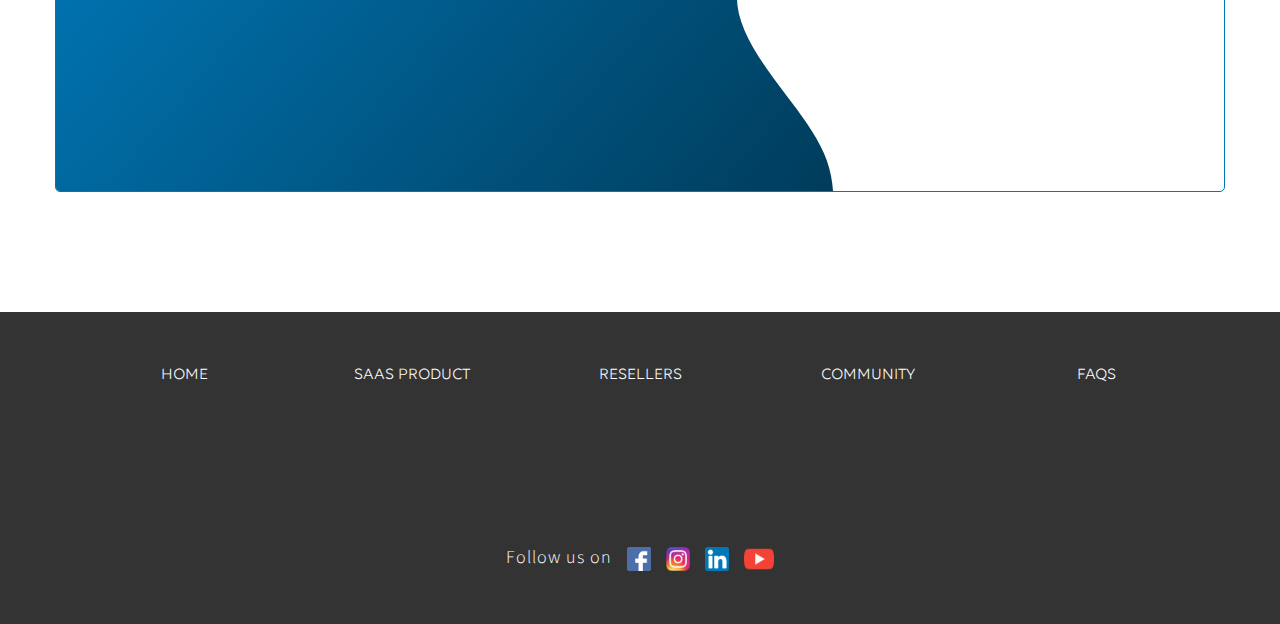
==== commit 5732ed69: "Update index.html" ====
--- a/index.html
+++ b/index.html
@@ -58,7 +58,7 @@
     <div class="container">
 		<div class="clearfix row">
 			<div class="col-md-6">
-				<h1 class="wow fadeInDown" data-wow-delay=".20s">Refer software products. Earn Rs 50,000+ per month</h1>
+				<h1 class="wow fadeInDown" data-wow-delay=".20s">You refer our products. Get Paid!</h1>
 				<p class="wow fadeInDown" data-wow-delay=".30s">Trusted by 1000+ partners.</p>        
 				<a href="#section2" class="btn btn-white wow fadeIn" data-wow-delay=".60s">Join the League</a>
 			</div>
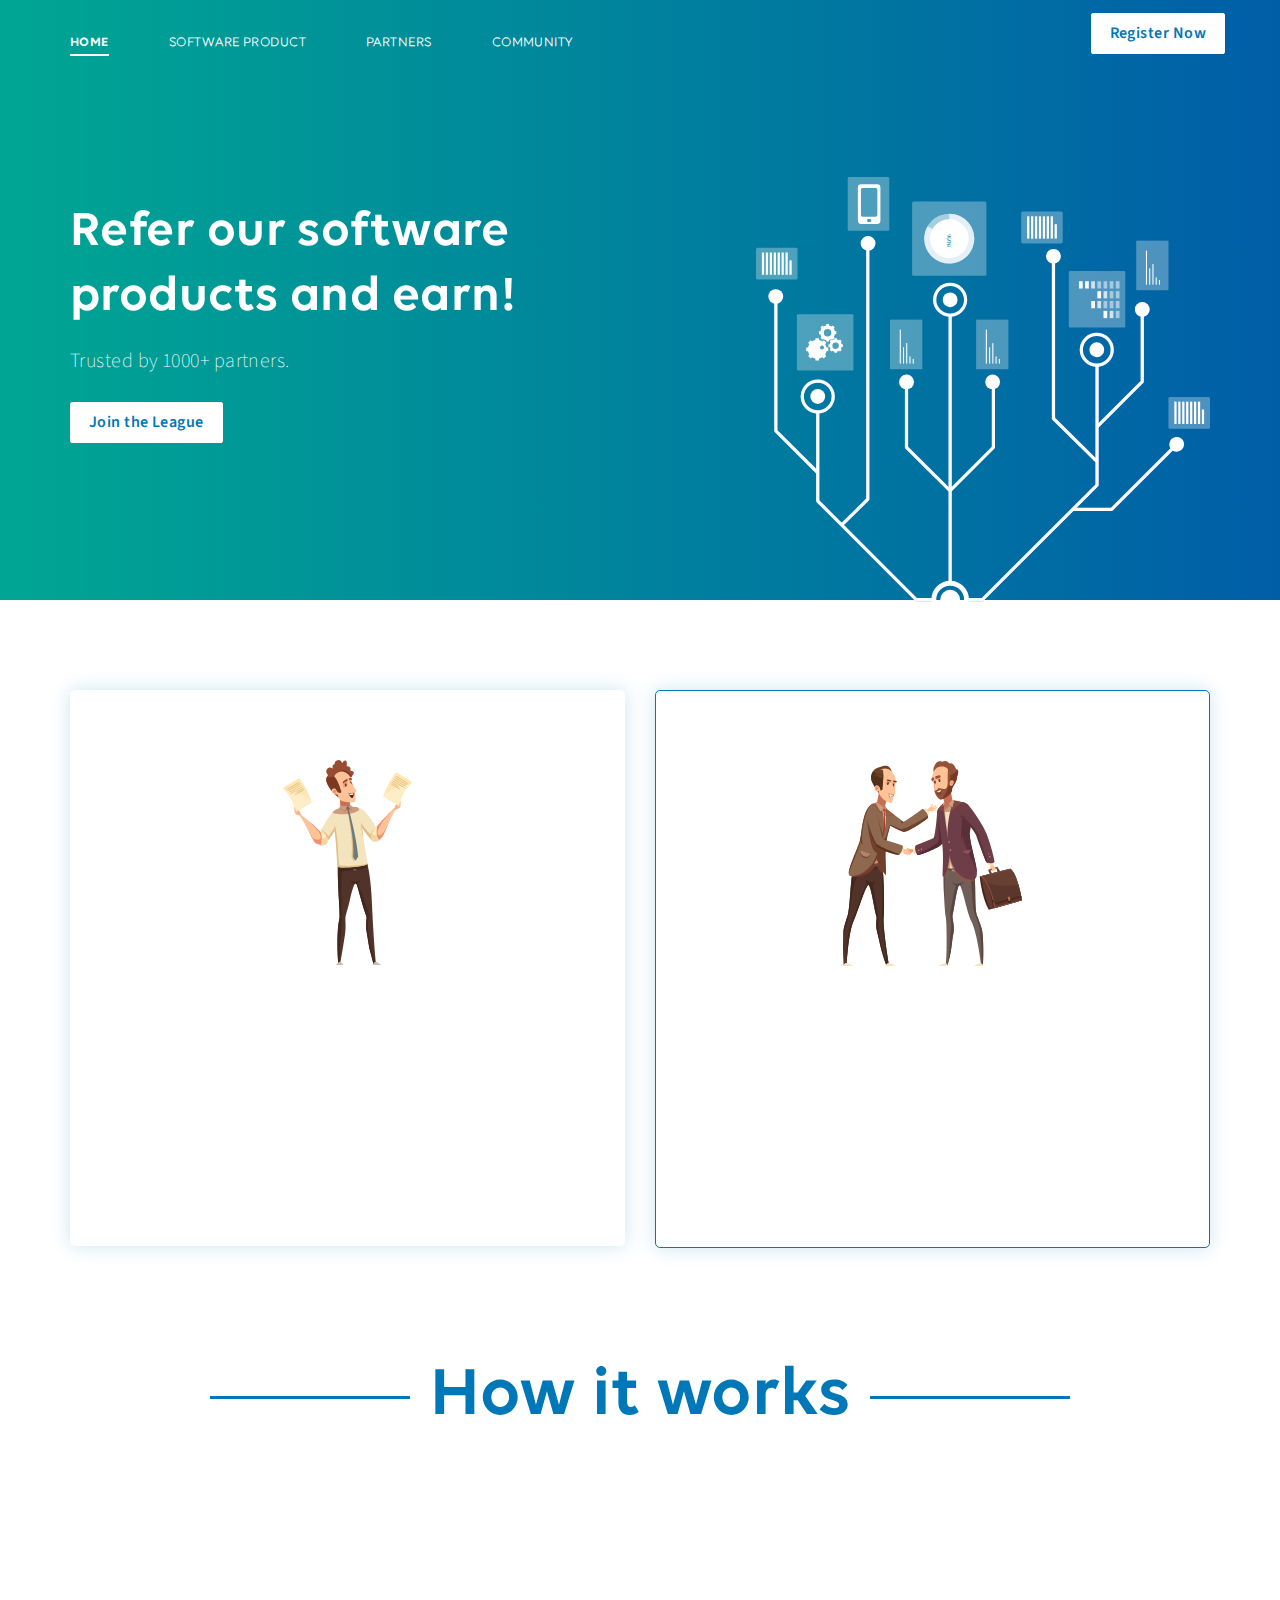
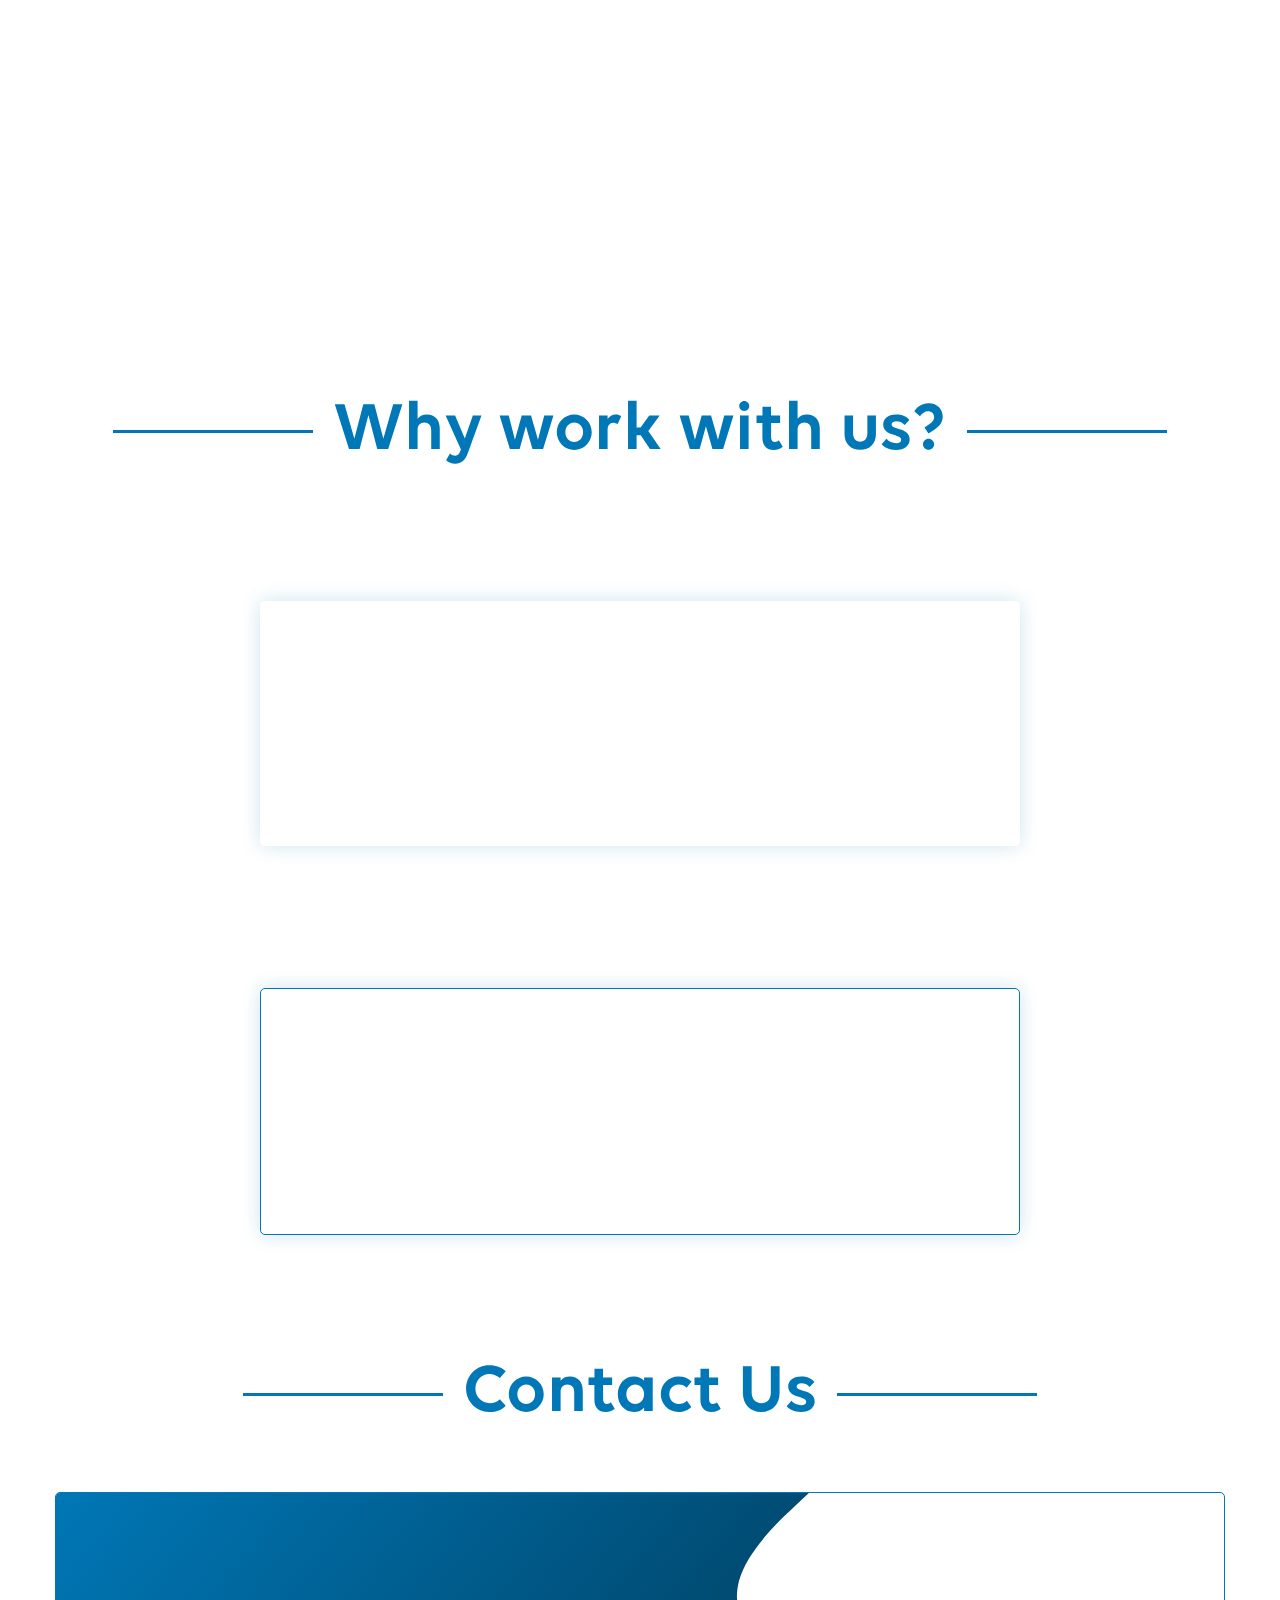
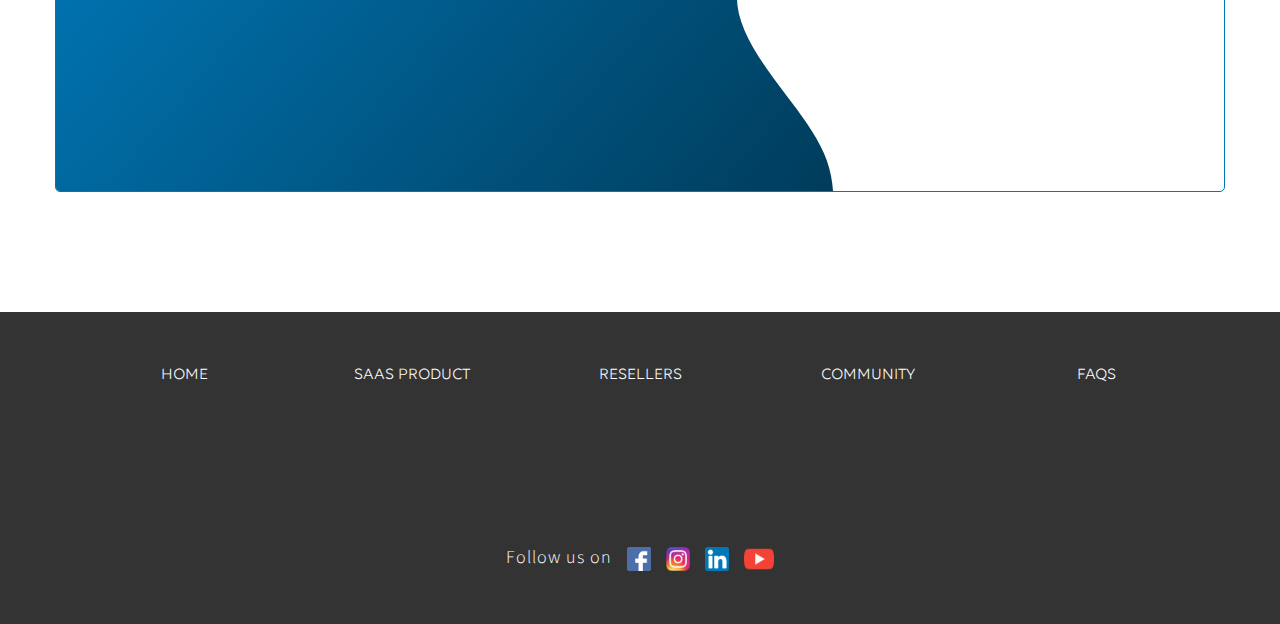
==== commit dd73c98f: "Update index.html" ====
--- a/index.html
+++ b/index.html
@@ -58,7 +58,7 @@
     <div class="container">
 		<div class="clearfix row">
 			<div class="col-md-6">
-				<h1 class="wow fadeInDown" data-wow-delay=".20s">You refer our products. Get Paid!</h1>
+				<h1 class="wow fadeInDown" data-wow-delay=".20s">Refer our software products and earn!</h1>
 				<p class="wow fadeInDown" data-wow-delay=".30s">Trusted by 1000+ partners.</p>        
 				<a href="#section2" class="btn btn-white wow fadeIn" data-wow-delay=".60s">Join the League</a>
 			</div>
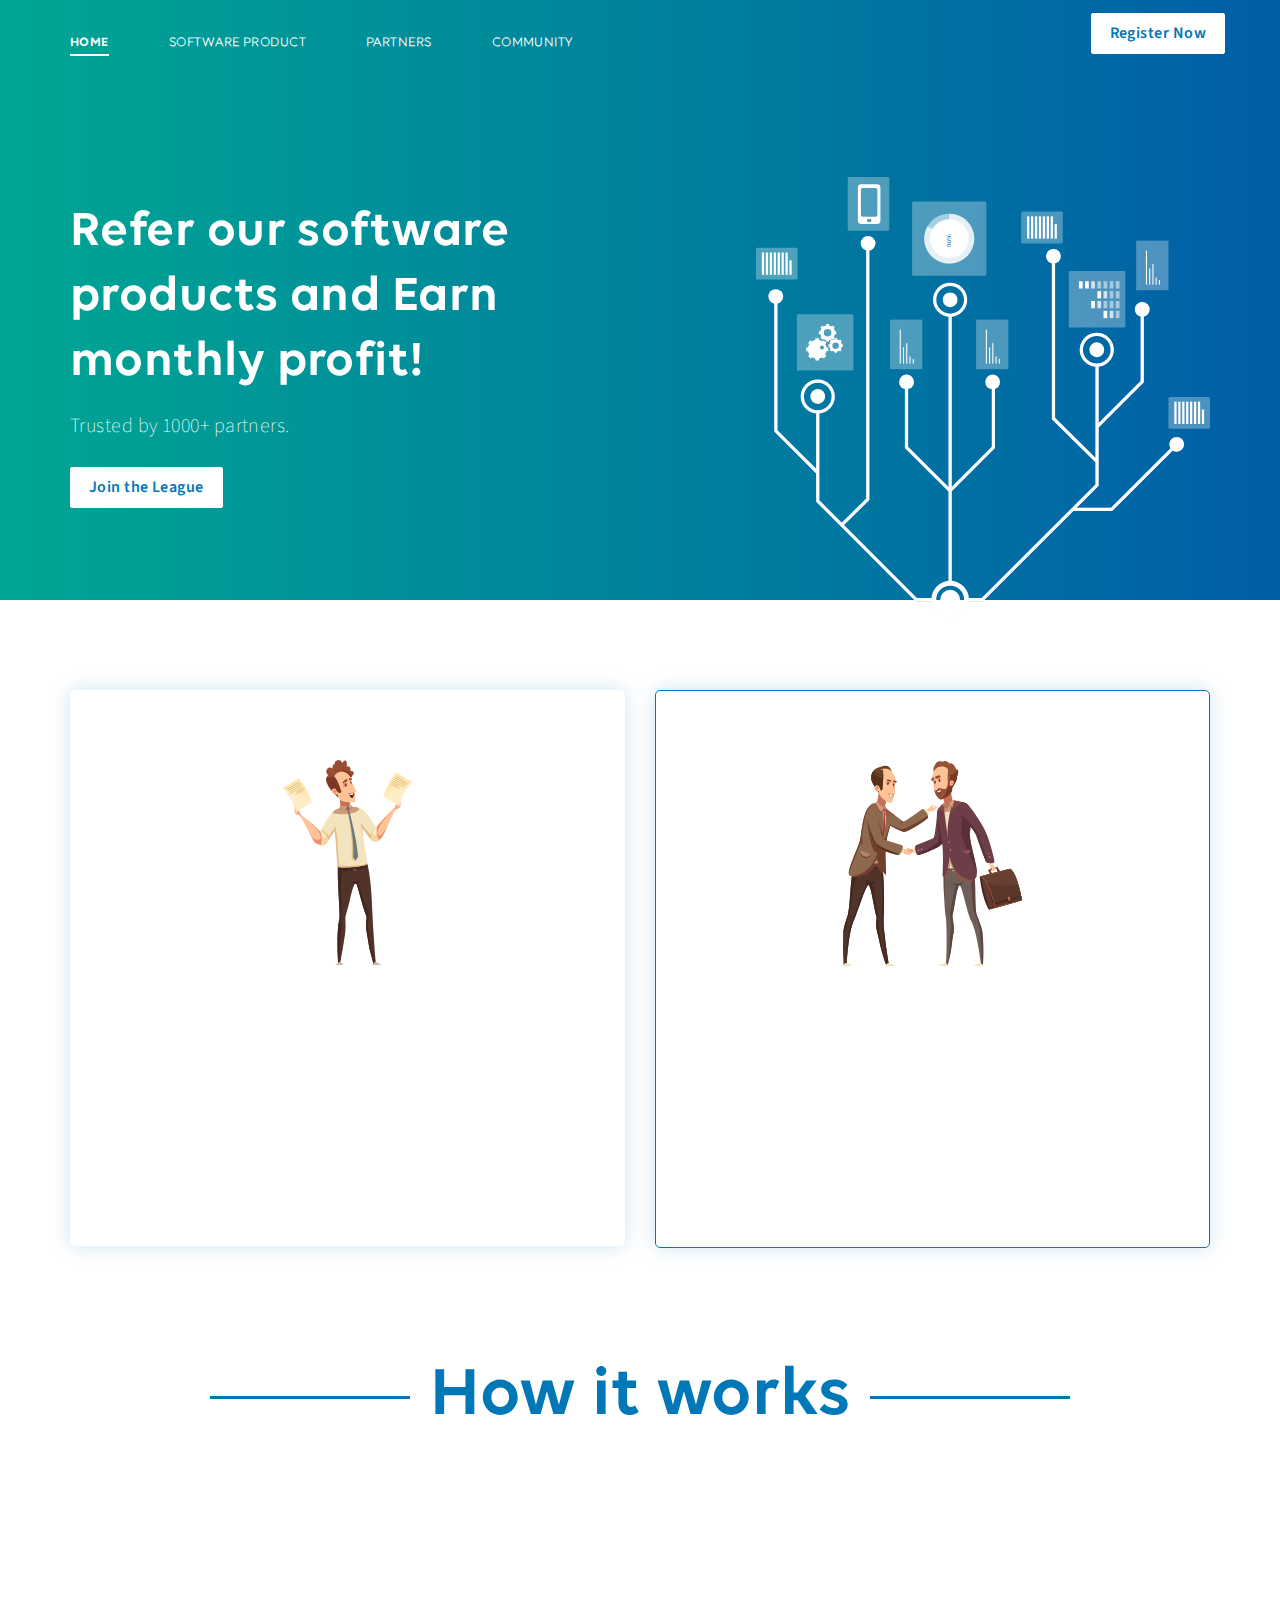
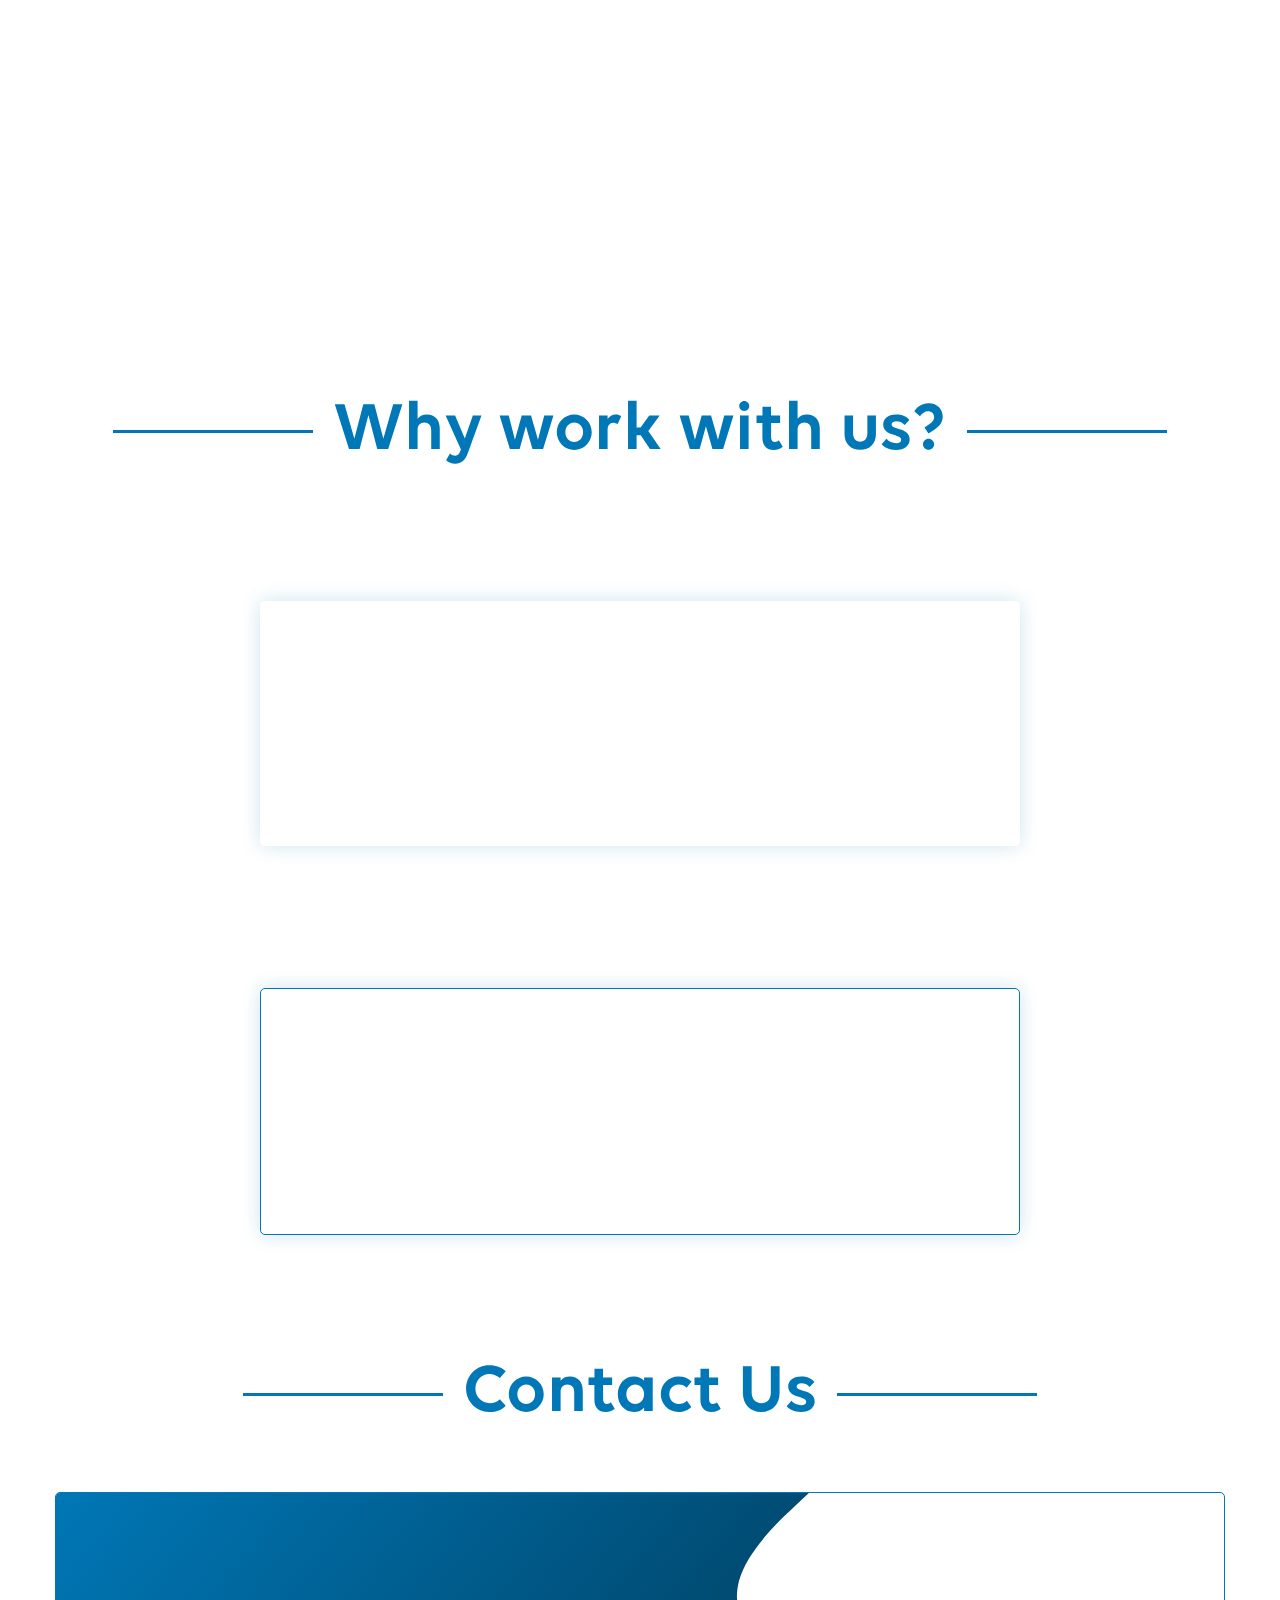
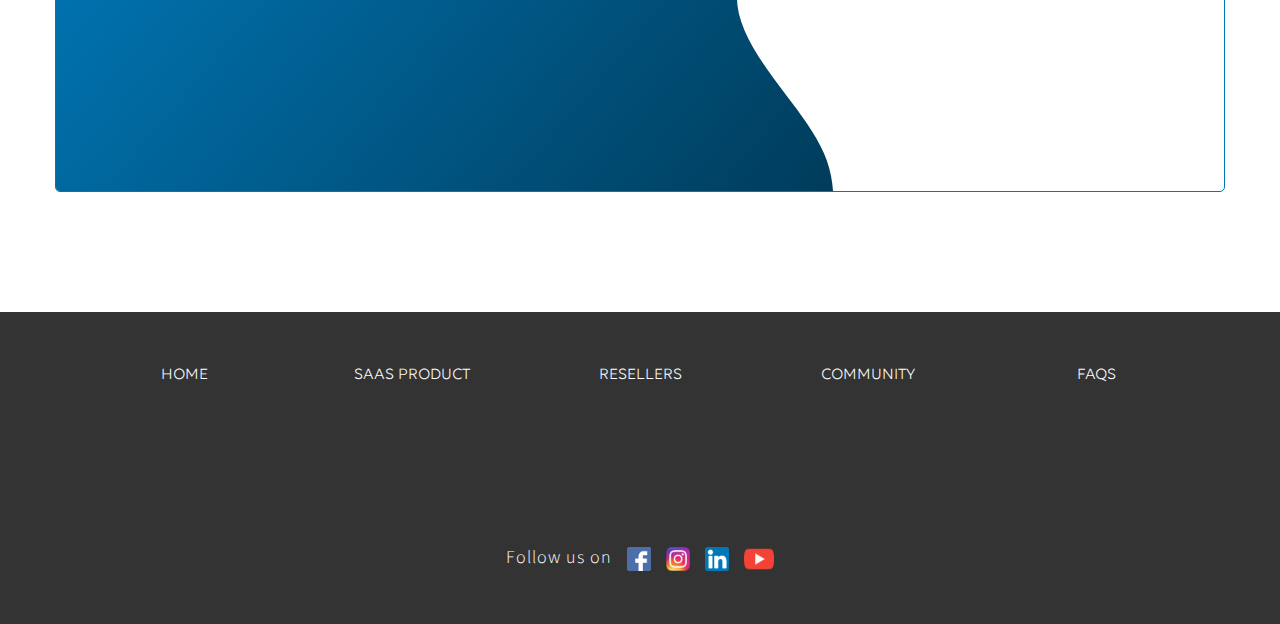
==== commit 85915f79: "Update index.html" ====
--- a/index.html
+++ b/index.html
@@ -58,7 +58,7 @@
     <div class="container">
 		<div class="clearfix row">
 			<div class="col-md-6">
-				<h1 class="wow fadeInDown" data-wow-delay=".20s">Refer our software products and earn!</h1>
+				<h1 class="wow fadeInDown" data-wow-delay=".20s">Refer our software products and Earn monthly profit!</h1>
 				<p class="wow fadeInDown" data-wow-delay=".30s">Trusted by 1000+ partners.</p>        
 				<a href="#section2" class="btn btn-white wow fadeIn" data-wow-delay=".60s">Join the League</a>
 			</div>
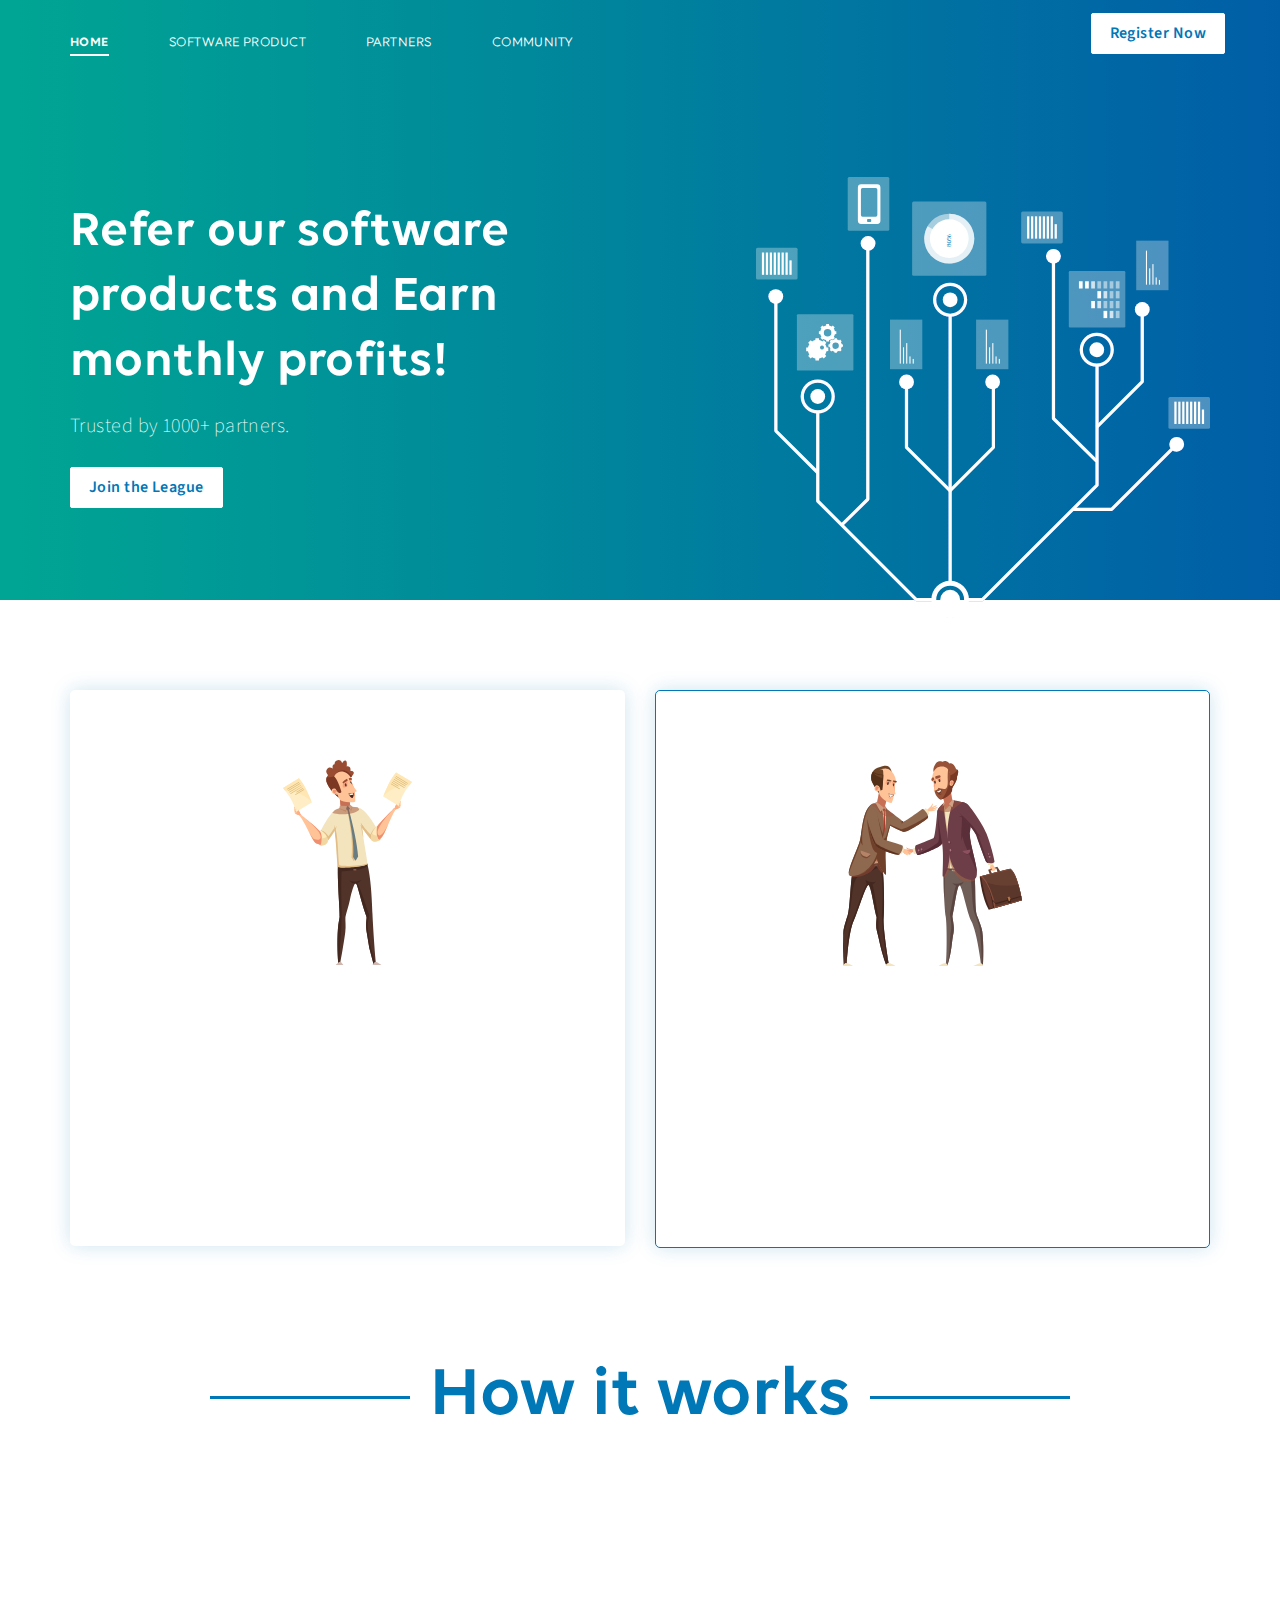
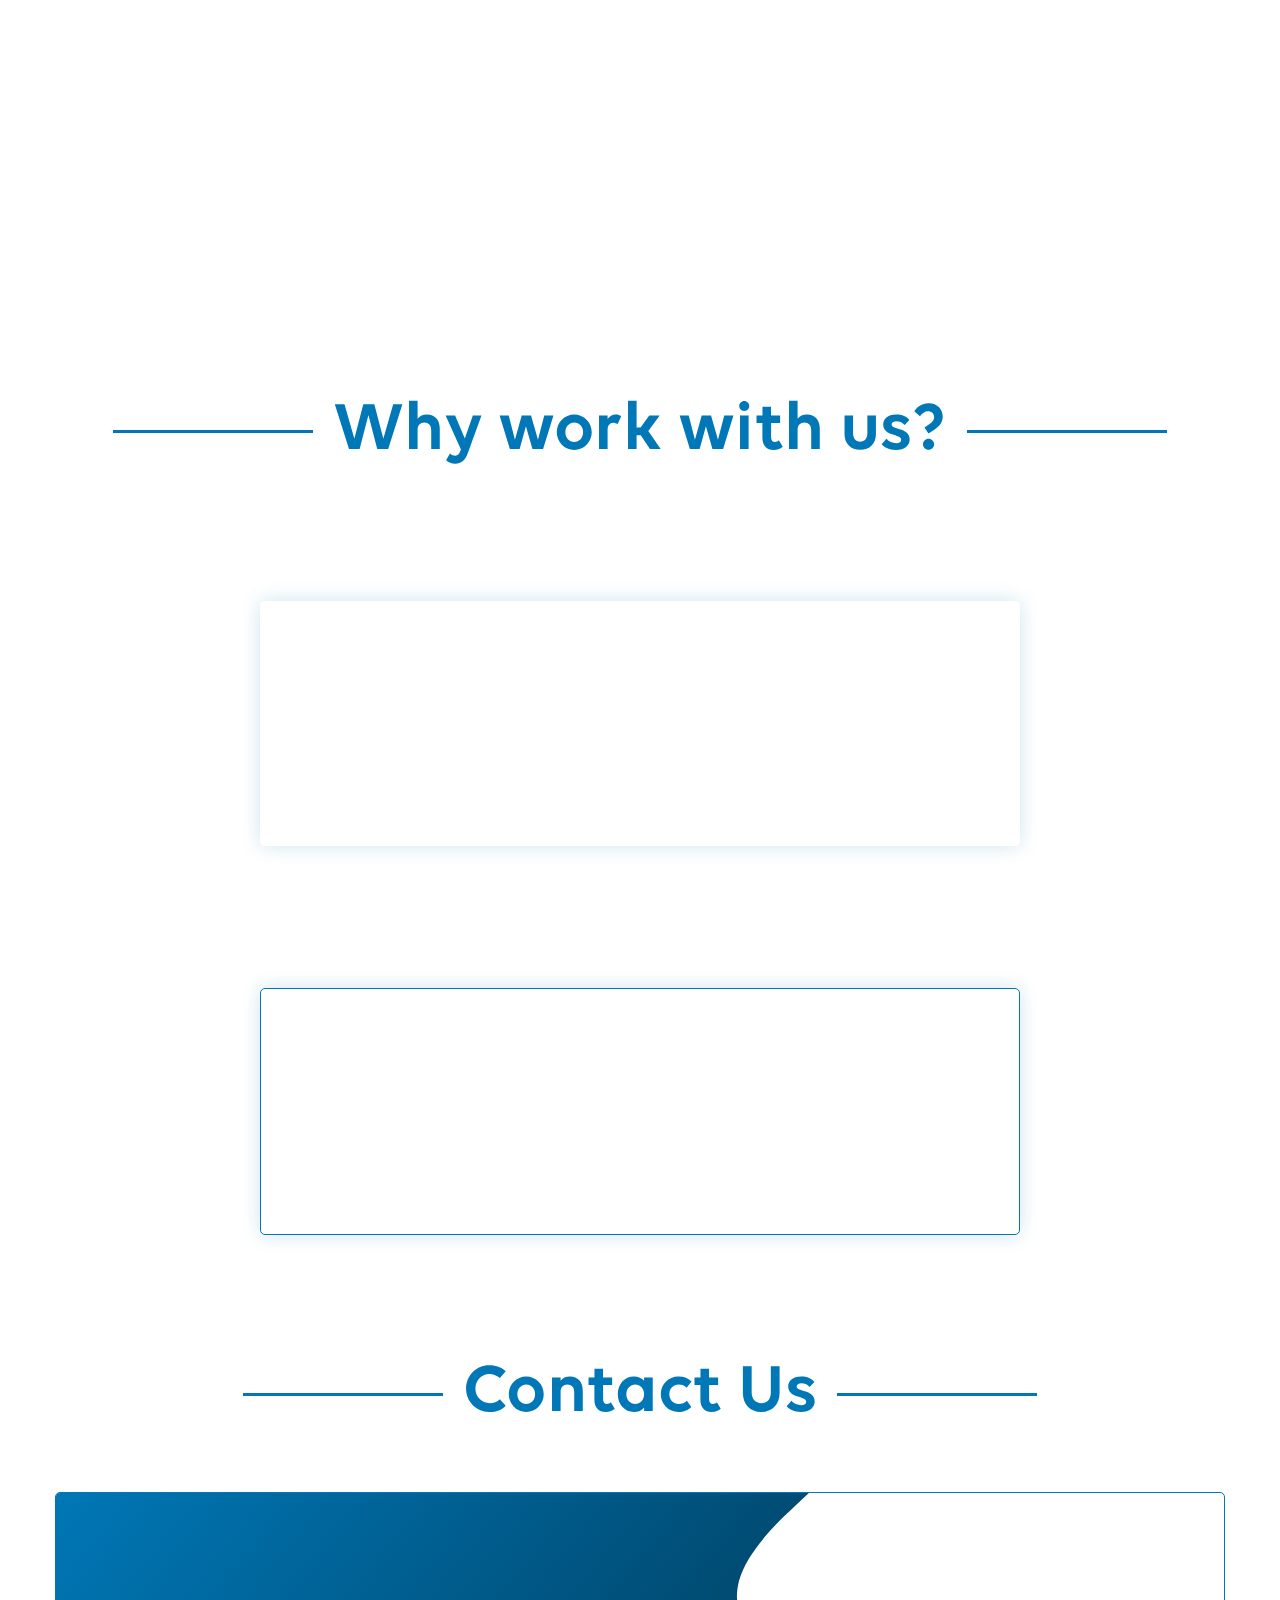
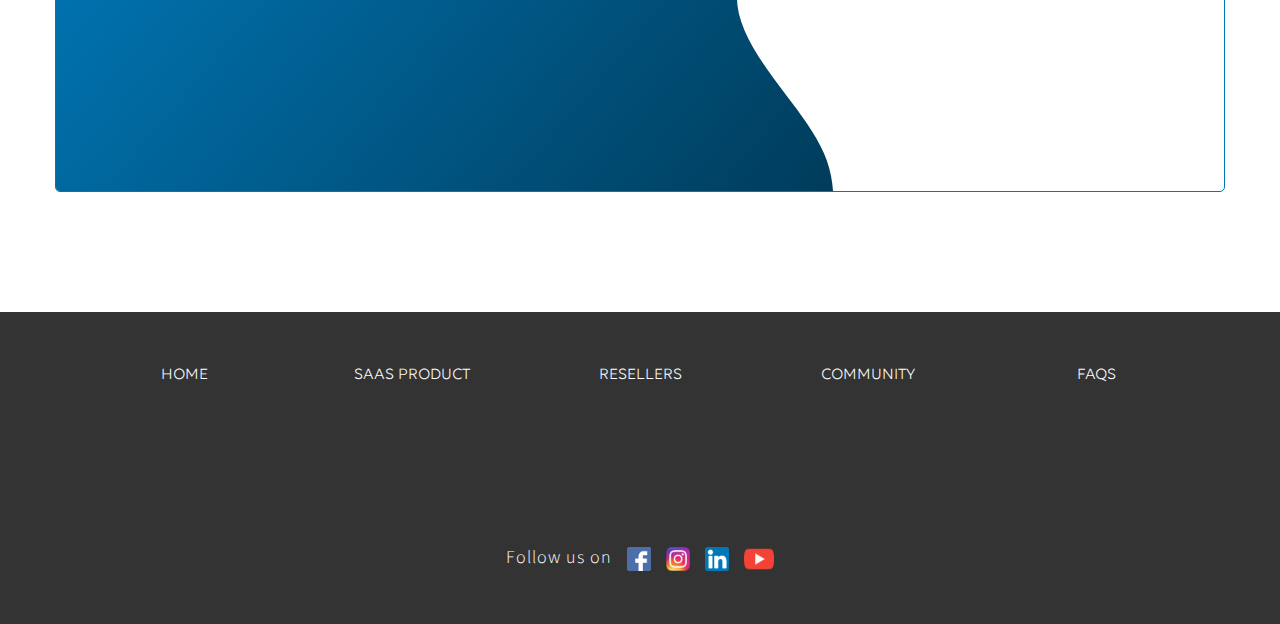
==== commit 550c641d: "Update index.html" ====
--- a/index.html
+++ b/index.html
@@ -58,7 +58,7 @@
     <div class="container">
 		<div class="clearfix row">
 			<div class="col-md-6">
-				<h1 class="wow fadeInDown" data-wow-delay=".20s">Refer our software products and Earn monthly profit!</h1>
+				<h1 class="wow fadeInDown" data-wow-delay=".20s">Refer our software products and Earn monthly profits!</h1>
 				<p class="wow fadeInDown" data-wow-delay=".30s">Trusted by 1000+ partners.</p>        
 				<a href="#section2" class="btn btn-white wow fadeIn" data-wow-delay=".60s">Join the League</a>
 			</div>
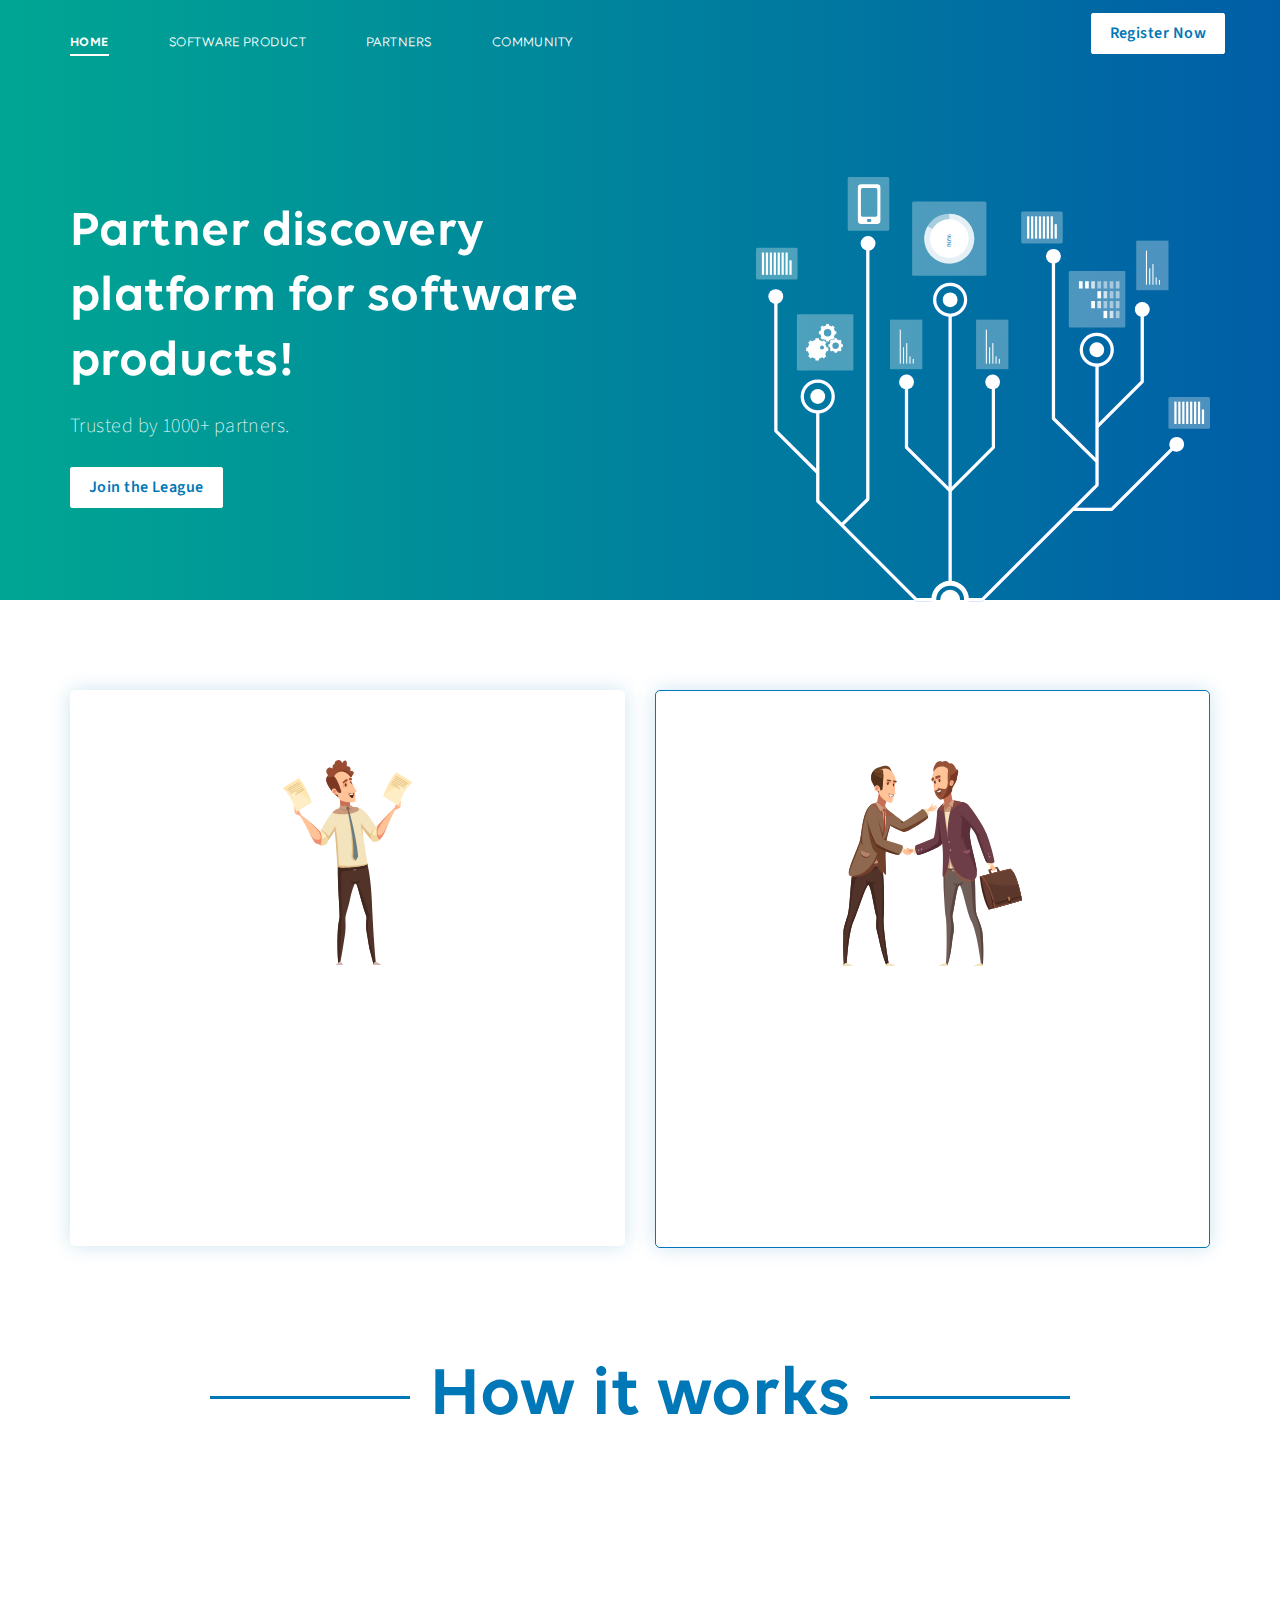
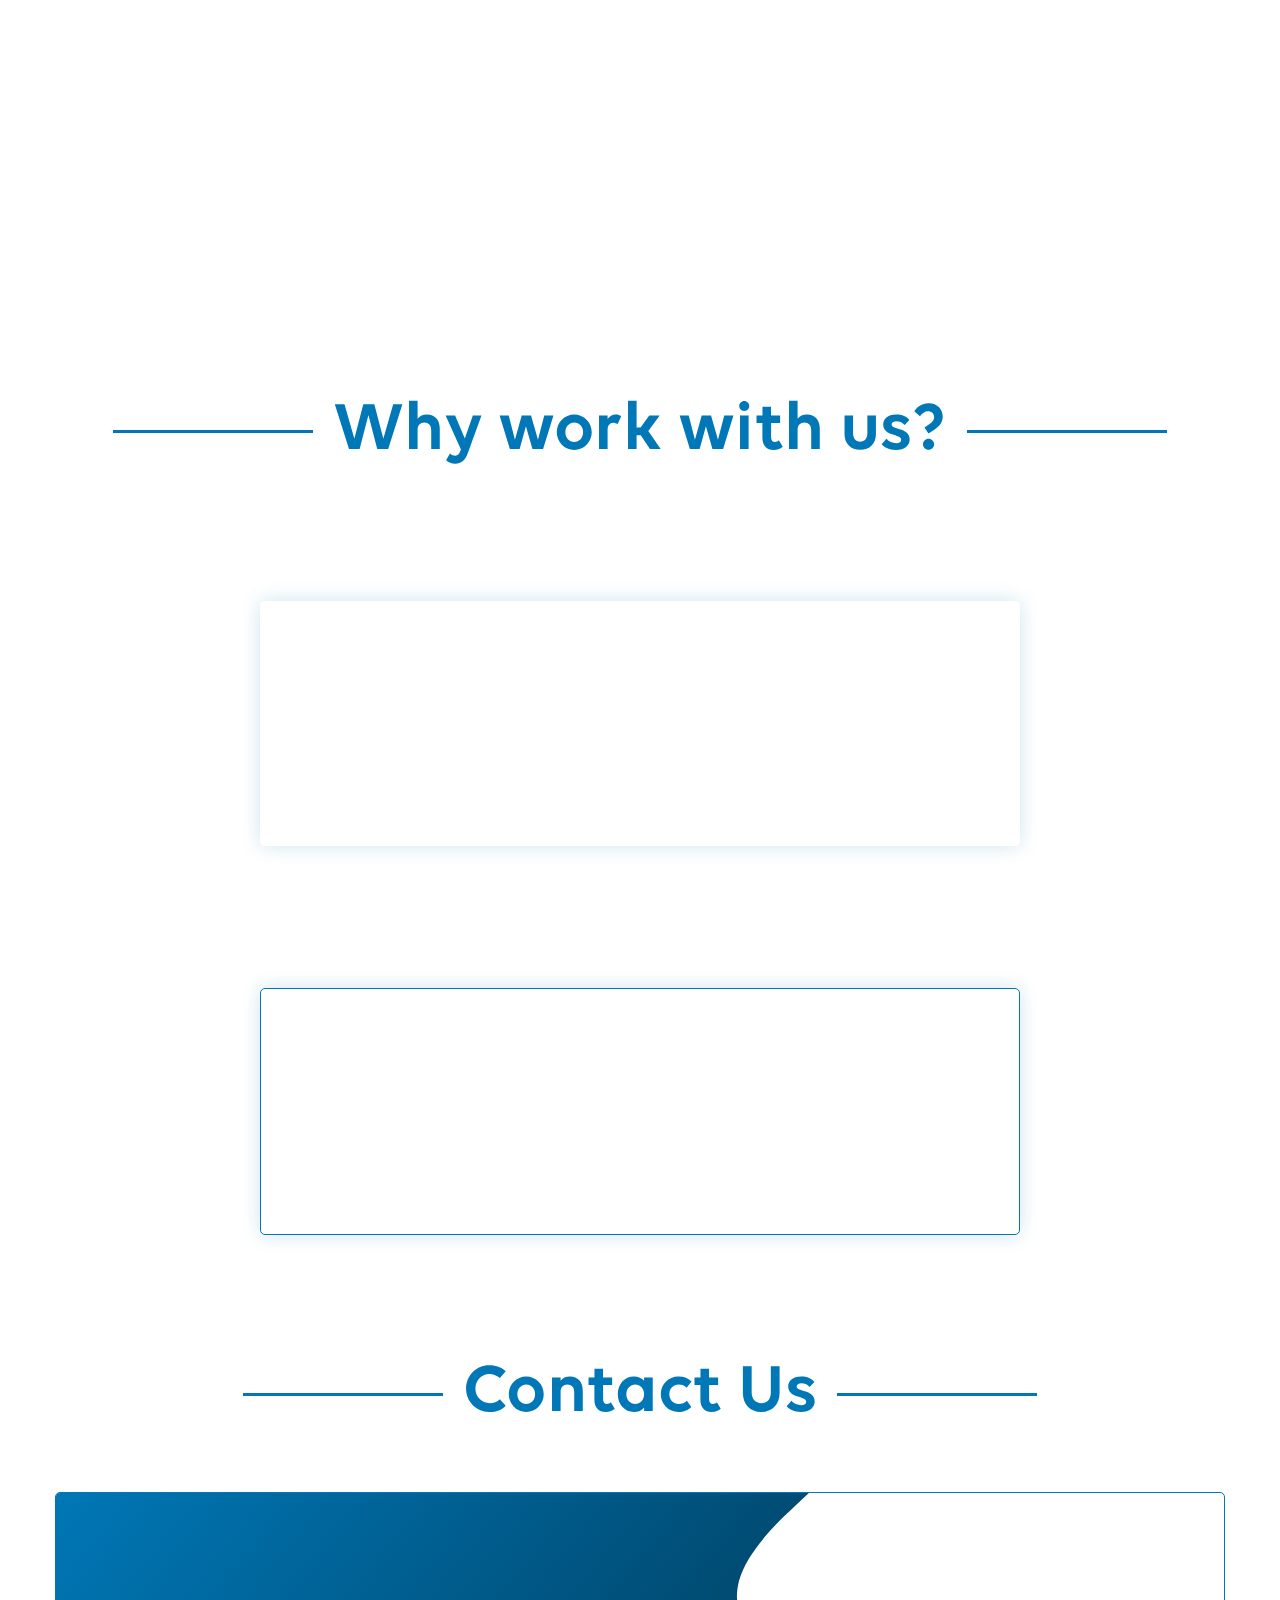
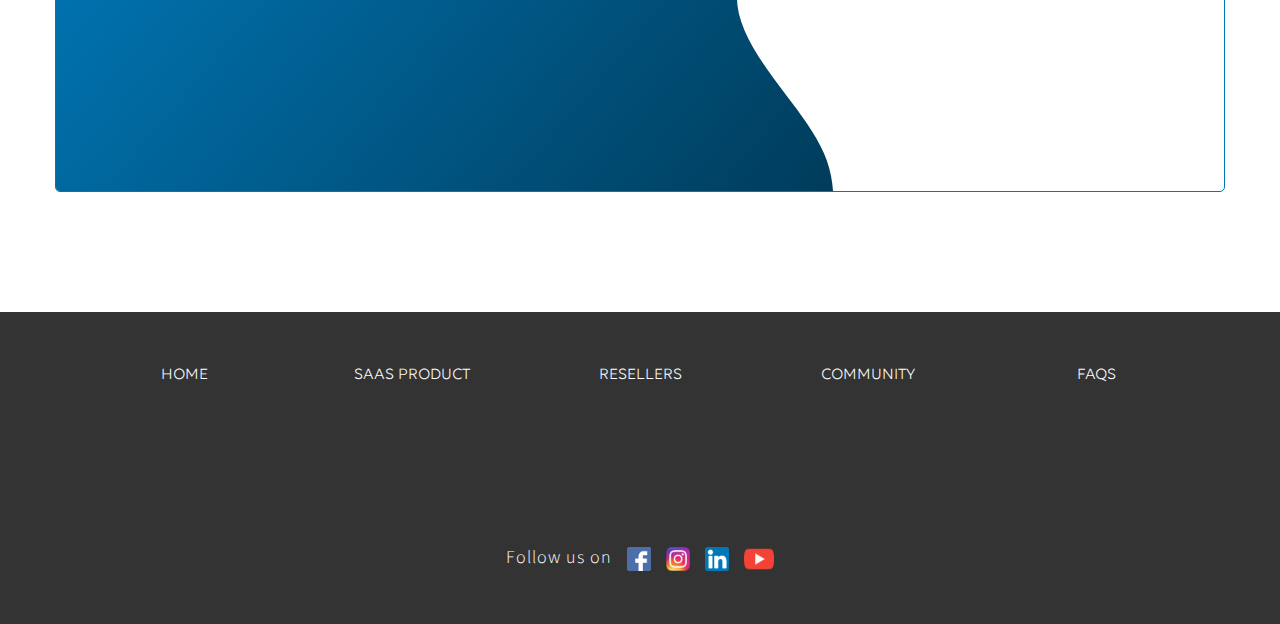
==== commit d5d590d2: "Update index.html" ====
--- a/index.html
+++ b/index.html
@@ -58,7 +58,7 @@
     <div class="container">
 		<div class="clearfix row">
 			<div class="col-md-6">
-				<h1 class="wow fadeInDown" data-wow-delay=".20s">Refer our software products and Earn monthly profits!</h1>
+				<h1 class="wow fadeInDown" data-wow-delay=".20s">Partner discovery platform for software products!</h1>
 				<p class="wow fadeInDown" data-wow-delay=".30s">Trusted by 1000+ partners.</p>        
 				<a href="#section2" class="btn btn-white wow fadeIn" data-wow-delay=".60s">Join the League</a>
 			</div>
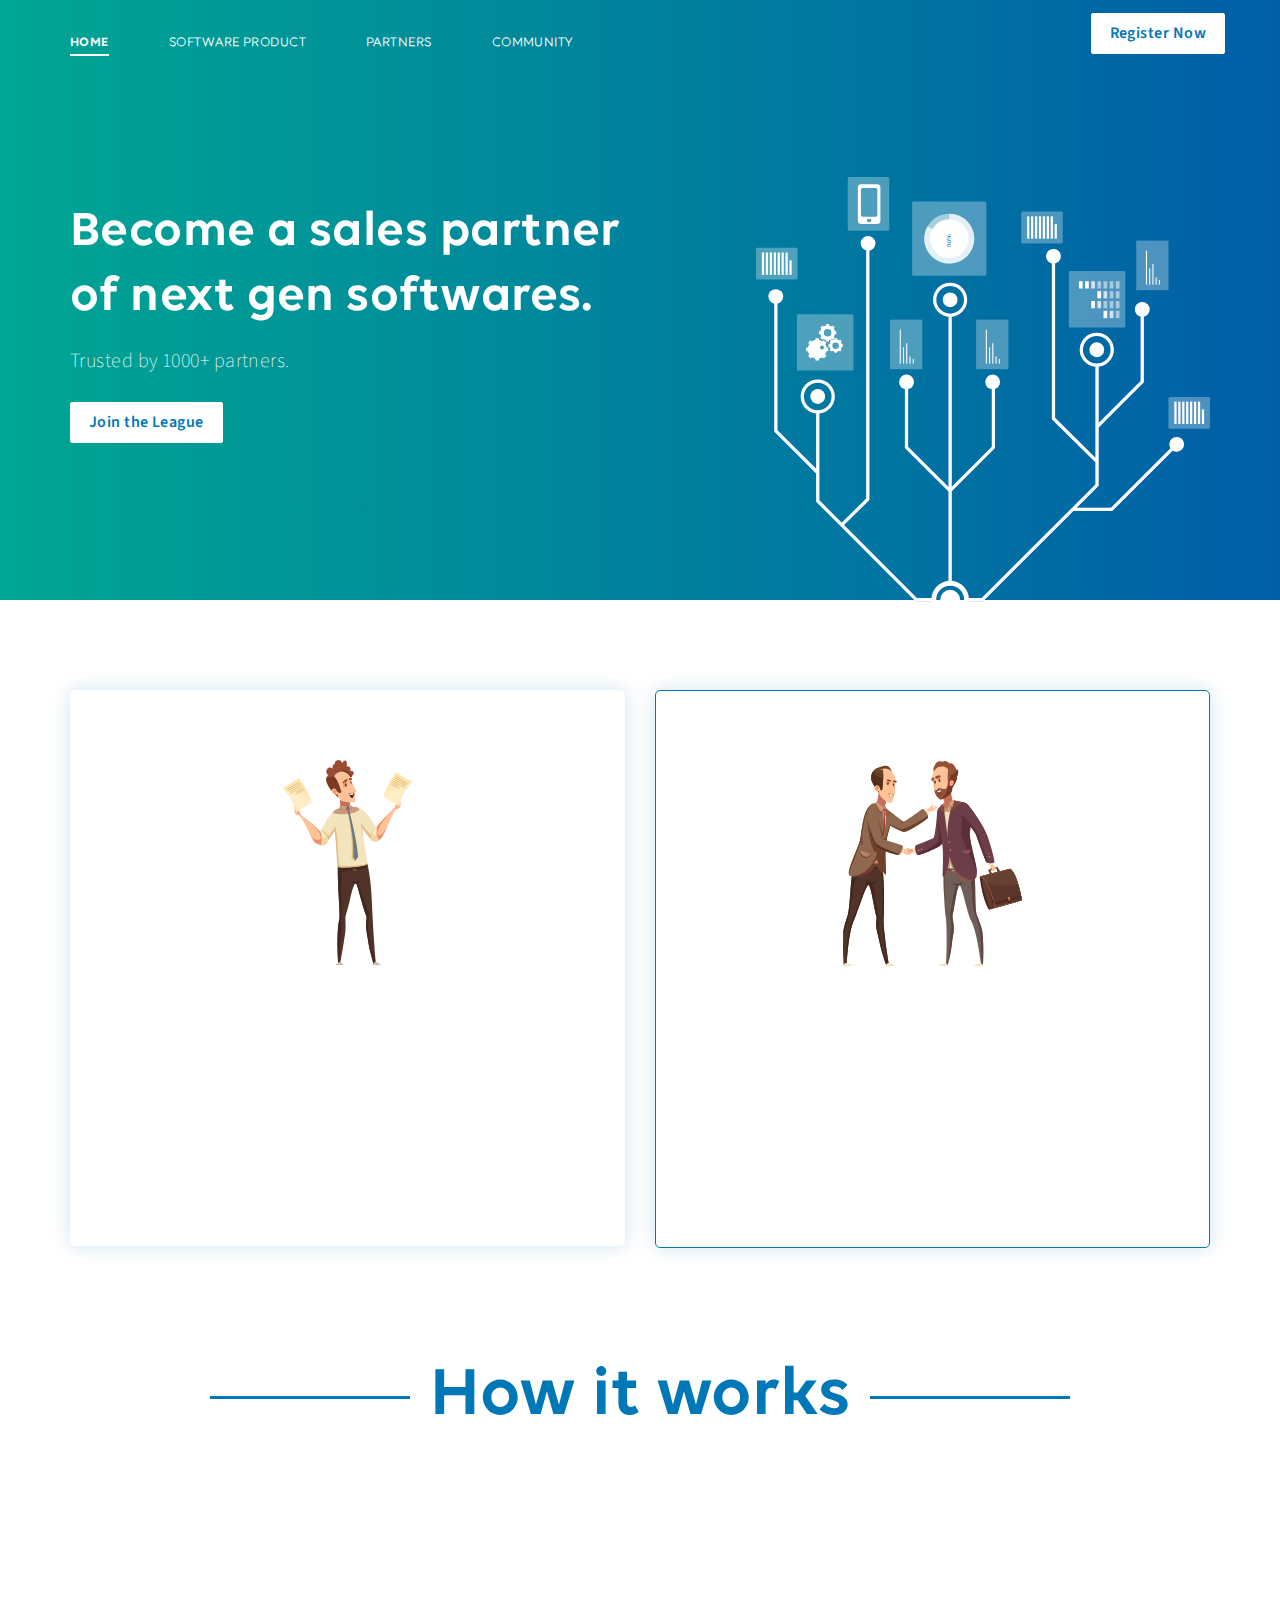
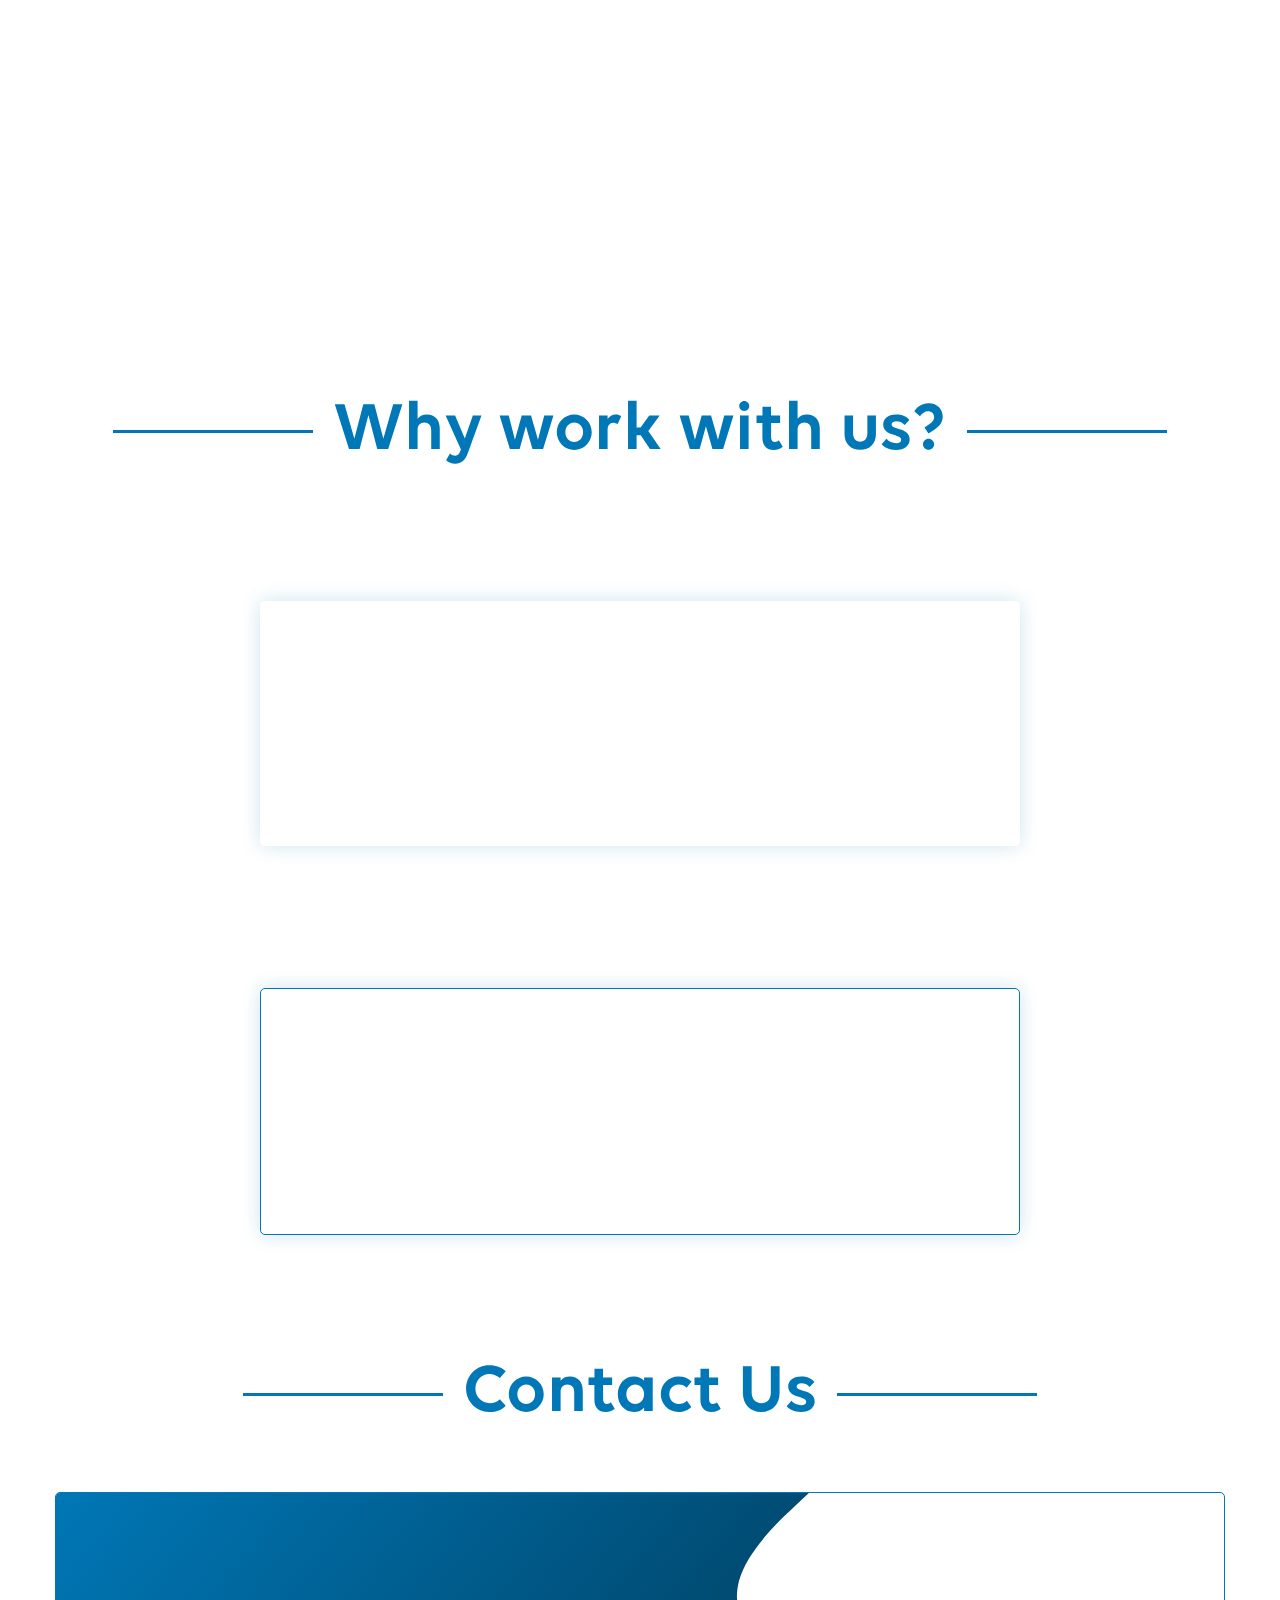
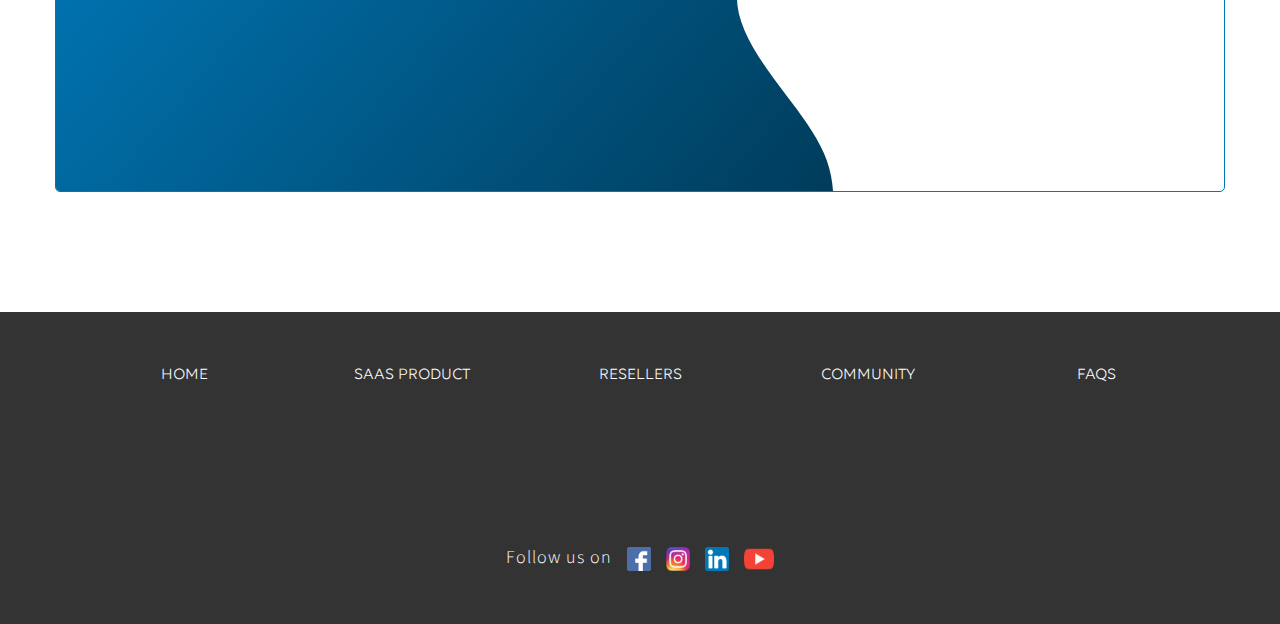
==== commit c87d7d4a: "Update index.html" ====
--- a/index.html
+++ b/index.html
@@ -58,7 +58,7 @@
     <div class="container">
 		<div class="clearfix row">
 			<div class="col-md-6">
-				<h1 class="wow fadeInDown" data-wow-delay=".20s">Partner discovery platform for software products!</h1>
+				<h1 class="wow fadeInDown" data-wow-delay=".20s">Become a sales partner of next gen softwares.</h1>
 				<p class="wow fadeInDown" data-wow-delay=".30s">Trusted by 1000+ partners.</p>        
 				<a href="#section2" class="btn btn-white wow fadeIn" data-wow-delay=".60s">Join the League</a>
 			</div>
